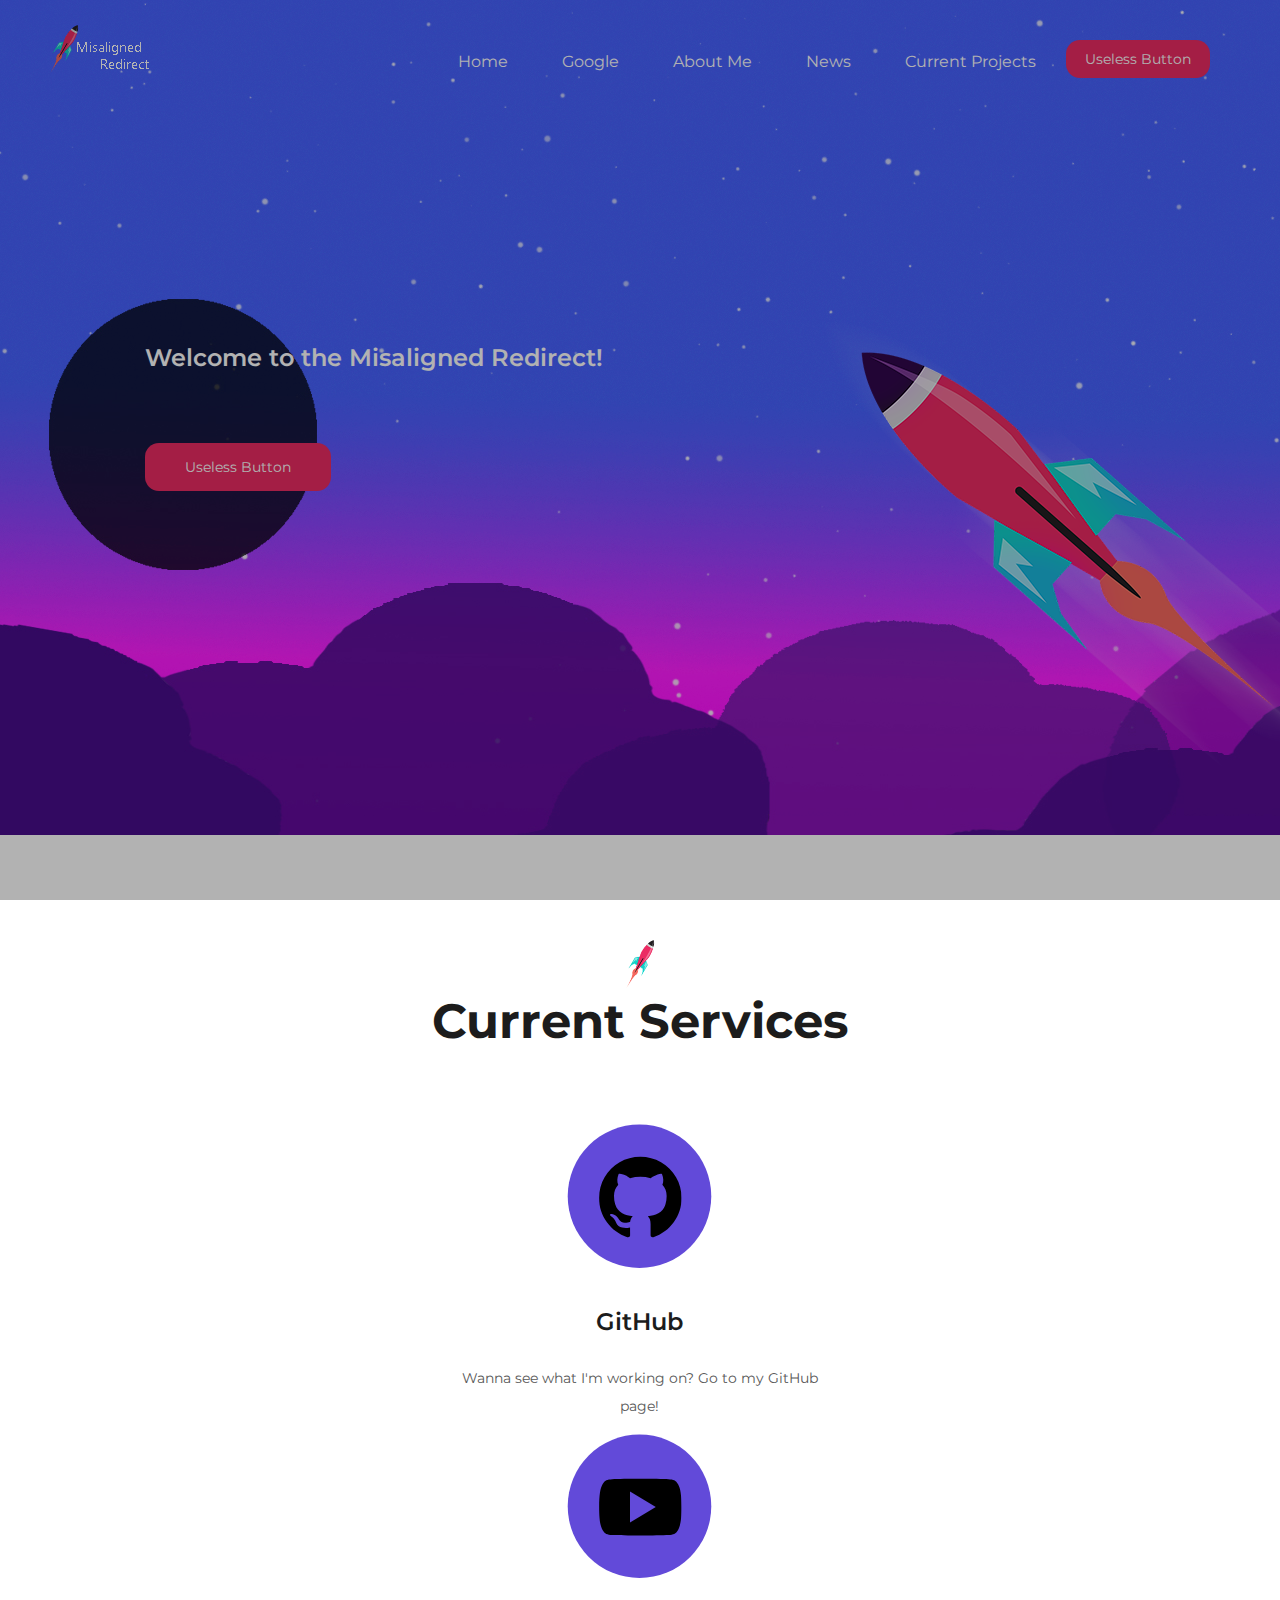
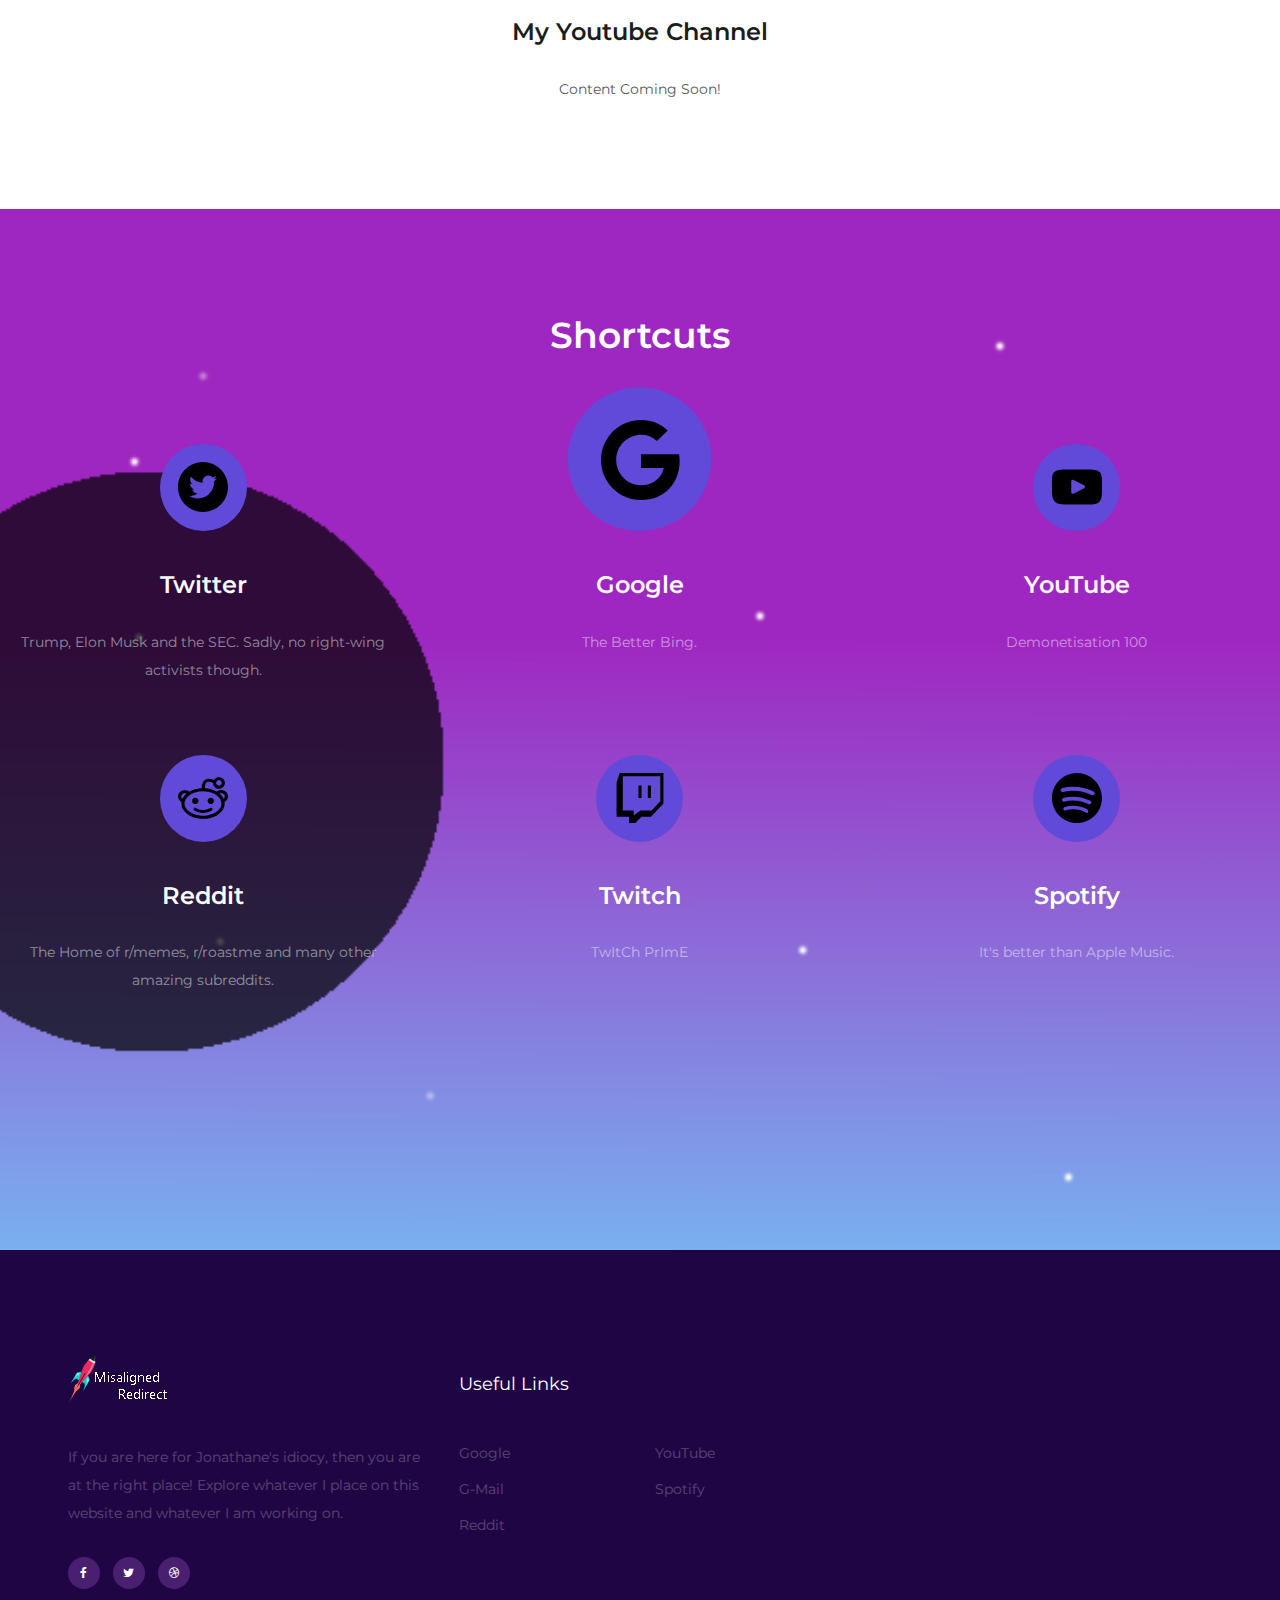
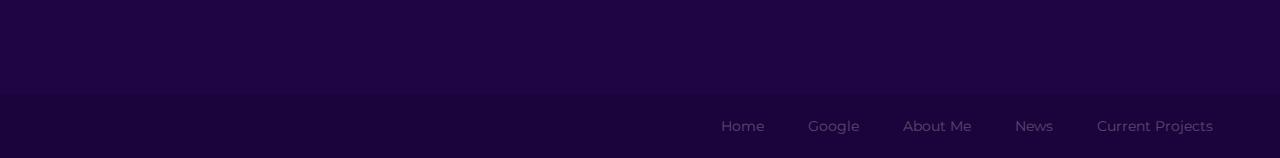
==== index.html @ 89b3b6fd "Add files via upload" ====
<!DOCTYPE html>
<html lang="zxx">
    <head>
        <title>Misaligned Redirect Page</title>
        <meta charset="UTF-8">
        <meta name="description" content="Shortcuts and Projects by Misaligned">
        <meta name="keywords" content="no">
        <meta name="viewport" content="width=device-width, initial-scale=1.0">
        <!-- Favicon -->
        <link href="img/favicon.ico" rel="shortcut icon"/>
        <!-- Google Font -->
        <link href="https://fonts.googleapis.com/css?family=Montserrat:400,400i,500,500i,600,600i,700,700i" rel="stylesheet">
        <!-- Stylesheets -->
        <link rel="stylesheet" href="css/bootstrap.min.css"/>
        <link rel="stylesheet" href="css/font-awesome.min.css"/>
        <link rel="stylesheet" href="css/flaticon.css"/>
        <link rel="stylesheet" href="css/owl.carousel.min.css"/>
        <link rel="stylesheet" href="css/animate.css"/>
        <link rel="stylesheet" href="css/style.css"/>
        <!--[if lt IE 9]>
		  <script src="https://oss.maxcdn.com/html5shiv/3.7.2/html5shiv.min.js"></script>
	  <script src="https://oss.maxcdn.com/respond/1.4.2/respond.min.js"></script>
	<![endif]-->
    </head>
    <body>
        <!-- Page Preloder -->
        <div id="preloder">
            <div class="loader"></div>
        </div>
        <!-- Header section -->
        <header class="header-section">
            <a href="./index.html" class="site-logo">  <img src="./img/logo.png" alt="">  </a>
            <div class="nav-switch">
                <i class="fa fa-bars"></i>
            </div>
            <div class="nav-warp">
                <div class="user-panel">
                    <a href="https://www.youtube.com/watch?v=dQw4w9WgXcQ" target="_blank">Useless Button</a>
                </div>
                <ul class="main-menu">
                    <li>
                        <a href="./index.html">Home</a>
                    </li>
                    <li>
                        <a href="https://www.google.com">Google</a>
                    </li>
                    <li class="text-white">
                        <a href="./service.html">About Me</a>
                    </li>
                    <li>
                        <a href="https://news.google.com">News</a>
                    </li>
                    <li>
                        <a href="https://github.com/ImMisaligned">Current Projects</a>
                    </li>
                </ul>
            </div>
        </header>
        <!-- Header section end -->
        <!-- Hero section -->
        <section class="hero-section set-bg" data-setbg="img/bg.jpg">
            <div class="container h-100">
                <div class="hero-content text-white">
                    <div class="pr-0 col-lg-11">
                        <h4 class="text-left">Welcome to the Misaligned Redirect!</h4>
                        <p><br></p>
                        <h4 class="text-left"></h4>
                        <a href="https://www.youtube.com/watch?v=dQw4w9WgXcQ" class="site-btn">Useless Button</a>
                    </div>
                    <div class="row"> </div>
                    <div class="hero-rocket">
                        <img src="./img/rocket.png" alt="">
                    </div>
                </div>
            </div>
        </section>
        <!-- Hero section end -->
        <!-- Features section -->
        <section class="features-section spad">
            <div class="container">
                <div class="section-title">
                    <img src="./img/section-title-icon.png" alt="#">
                    <h2>Current Services</h2>
                </div>
                <div class="row">
                    <div class="col-lg-4 col-md-6 feature-item">
                        <div class="">
                        </div>
                    </div>
                    <div class="col-lg-4 col-md-6 feature-item fi-center-top">
                        <a href="https://www.github.com">
                        <div class="ft-icon one">
                            <img alt=GHB src=./img/github-logo.svg class="flaticon-center one">
                        </div>
                        </a>
                        <h4>GitHub</h4>
                        <p>Wanna see what I'm working on? Go to my GitHub page!</p>
                    </div>
                    <div class="col-lg-4 col-md-6 feature-item">
                        <div class="">
                        </div>
                    </div>
                    <div class="col-lg-4 col-md-6 feature-item">
                        <h4 class="bg-white text-white">.</h4>
                    </div>
                    <div class="col-lg-4 col-md-6 feature-item fi-center-top">
                        <a href="https://www.youtube.com/channel/UC35kMm3Jq5mUKiWHRTuB11w?view_as=subscriber">
                        <div class="ft-icon">
                            <img alt=YT src=./img/youtube.svg class="flaticon-center">
                        </div>
                        </a>
                        <h4>My Youtube Channel</h4>
                        <p>Content Coming Soon!</p>
                        <p></p>
                    </div>
                </div>
            </div>
        </section>
        <!-- Features section end -->
        <!-- Domain search section -->
        <section class="domain-search-section spad set-bg" data-setbg="img/domain-bg.png">
            <h2 class="text-center text-white">Shortcuts</h2>
            <h2 class="text-center text-white">&nbsp;</h2>
            <h2 class="text-center text-white"> </h2>
            <h2 class="text-center text-white"> </h2>
            <h2 class="text-center text-white"> </h2>
            <h2 class="text-center text-white">&nbsp;</h2>
            <div class="row">
                <div class="col-lg-4 col-md-6 feature-item">
                    <a href="https://www.twitter.com">
                    <div class="ft-icon">
                        <img alt=T src="img/twitter-logo-button.svg" class="flaticon-df">
                    </div>
                    </a>
                    <h4 class="text-light">Twitter</h4>
                    <p class="text-white-50">Trump, Elon Musk and the SEC. Sadly, no right-wing activists though.</p>
                </div>
                <div class="col-lg-4 col-md-6 feature-item fi-center-top">
                    <a href="https://www.google.com">
                    <div class="ft-icon">
                        <img alt=T src="img/google-logo.svg" class="flaticon-df">
                    </div>
                    </a>
                    <h4 class="text-light">Google</h4> 
                    <p class="text-white-50">The Better Bing.</p>
                </div>
                <div class="col-lg-4 col-md-6 feature-item">
                    <a href="https://www.youtube.com">
                    <div class="ft-icon">
                        <img src="img/youtube-icon.svg" alt=Y class="flaticon-df ">
                    </div>
                    </a>
                    <h4 class="text-light">YouTube</h4>
                    <p class="text-white-50">Demonetisation 100</p>
                </div>
                <div class="col-lg-4 col-md-6 feature-item text-white">
                    <a href="https://www.reddit.com">
                    <div class="ft-icon">
                        <img src="/img/reddit-logo.svg" alt="R" class="flaticon-df">
                    </div>
                    </a>
                    <h4>Reddit</h4>
                    <p class="text-white-50">The Home of r/memes, r/roastme and many other amazing subreddits.</p>
                </div>
                <div class="col-lg-4 col-md-6 feature-item">
                    <a href="https://twitch.tv">
                    <div class="ft-icon">
                        <img src="img/twitch-icon.svg" alt=T class="flaticon-df">
                    </div>
                    </a>
                    <h4 class="text-white">Twitch</h4>
                    <p class="text-white-50">TwItCh PrImE</p>
                </div>
                <div class="col-lg-4 col-md-6 feature-item">
                    <a href="https://open.spotify.com">
                    <div class="ft-icon">
                        <img src="img/spotify-icon.svg" alt=T class="flaticon-df">
                    </div>
                    </a>
                    <h4 class="text-white">Spotify</h4>
                    <p class="text-white-50">It's better than Apple Music.</p>
                </div>
            </div>
            <div class="container"> </div>
            <div class="container">
                <div class="section-title st-white">
</div>
                <div class="domain-form-warp"> </div>
            </div>
        </section>
        <!-- Domain search section end -->
        <!-- Skills & testimonials section -->
        <!-- Skills & testimonials section end -->
        <!-- Pricing section -->
        <!-- Pricing section end -->
        <!-- Banner section -->
        <!-- Banner section end -->
        <!-- Footer top section -->
        <section class="footer-top-section text-white spad">
            <div class="container">
                <div class="row">
                    <div class="col-lg-4">
                        <div class="footer-widget about-widget">
                            <img src="./img/logo.png" alt="logo">
                            <p>If you are here for Jonathane's idiocy, then you are at the right place! Explore whatever I place on this website and whatever I am working on.</p>
                            <div class="fw-social social">
                                <a href="#"><i class="fa fa-facebook"></i></a>
                                <a href="#"><i class="fa fa-twitter"></i></a>
                                <a href="#"><i class="fa fa-dribbble"></i></a>
                            </div>
                        </div>
                    </div>
                    <div class="col-lg-4 col-md-6">
                        <div class="footer-widget">
                            <h4 class="fw-title">Useful Links</h4>
                            <div class="row">
                                <div class="col-sm-6">
                                    <ul>
                                        <li>
                                            <a href="www.google.com">Google</a>
                                        </li>
                                        <li>
                                            <a href="mail.google.com">G-Mail</a>
                                        </li>
                                        <li>
                                            <a href="">Reddit</a>
                                            <a href="https://www.reddit.com"></a>
                                        </li>
                                        <li>
                                            <a href=""></a>
                                        </li>
                                    </ul>
                                </div>
                                <div class="col-sm-6">
                                    <ul>
                                        <li>
                                            <a href="https://www.youtube.com">YouTube</a>
                                        </li>
                                        <li>
                                            <a href="https://open.spotify.com">Spotify</a>
                                        </li>
                                        <li>
                                            <a href=""></a>
                                        </li>
                                    </ul>
                                </div>
                            </div>
                        </div>
                    </div>
                </div>
            </div>
        </section>
        <!-- Footer top section end -->
        <!-- Footer section -->
        <footer class="footer-section">
            <div class="container">
                <ul class="footer-menu">
                    <li>
                        <a href="#">Home</a>
                    </li>
                    <li>
                        <a href="https://www.google.com">Google</a>
                    </li>
                    <li>
                        <a href="./contact.html">About Me</a>
                    </li>
                    <li>
                        <a href="htps://news.google.com">News</a>
                    </li>
                    <li>
                        <a href="https://www.github.com/ImMisaligned">Current Projects</a>
                    </li>
                </ul>
            </div>
        </footer>
        <!-- Footer top section end -->
        <!--====== Javascripts & Jquery ======-->
        <script src="js/jquery-3.2.1.min.js"></script>
        <script src="js/bootstrap.min.js"></script>
        <script src="js/owl.carousel.min.js"></script>
        <script src="js/circle-progress.min.js"></script>
        <script src="js/main.js"></script>
    </body>
---- css/flaticon.css ----
/*
  	Flaticon icon font: Flaticon
  	Creation date: 22/06/2016 15:31
  	*/

@font-face {
  font-family: "Flaticon";
  src: url("../icon-fonts/Flaticon.eot");
  src: url("../icon-fonts/Flaticon.eot?#iefix") format("embedded-opentype"),
       url("../icon-fonts/Flaticon.woff") format("woff"),
       url("../icon-fonts/Flaticon.ttf") format("truetype"),
       url("../icon-fonts/Flaticon.svg#Flaticon") format("svg");
  font-weight: normal;
  font-style: normal;
}

@media screen and (-webkit-min-device-pixel-ratio:0) {
  @font-face {
    font-family: "Flaticon";
    src: url("../icon-fonts/Flaticon.svg#Flaticon") format("svg");
  }
}

[class^="flaticon-"]:before, [class*=" flaticon-"]:before,
[class^="flaticon-"]:after, [class*=" flaticon-"]:after {   
  font-family: Flaticon;
  font-style: normal;
}

.flaticon-analytics:before { content: "\f100"; }
.flaticon-backup:before { content: "\f101"; }
.flaticon-blogging:before { content: "\f102"; }
.flaticon-browser:before { content: "\f103"; }
.flaticon-browser-1:before { content: "\f104"; }
.flaticon-browser-2:before { content: "\f105"; }
.flaticon-bug:before { content: "\f106"; }
.flaticon-cloud-computing:before { content: "\f107"; }
.flaticon-coding:before { content: "\f108"; }
.flaticon-customer:before { content: "\f109"; }
.flaticon-design:before { content: "\f10a"; }
.flaticon-devices:before { content: "\f10b"; }
.flaticon-domain-registration:before { content: "\f10c"; }
.flaticon-email:before { content: "\f10d"; }
.flaticon-folder:before { content: "\f10e"; }
.flaticon-funnel:before { content: "\f10f"; }
.flaticon-idea:before { content: "\f110"; }
.flaticon-image:before { content: "\f111"; }
.flaticon-keywords:before { content: "\f112"; }
.flaticon-link:before { content: "\f113"; }
.flaticon-map:before { content: "\f114"; }
.flaticon-monitoring:before { content: "\f115"; }
.flaticon-music:before { content: "\f116"; }
.flaticon-newspaper:before { content: "\f117"; }
.flaticon-online-shop:before { content: "\f118"; }
.flaticon-pay-per-click:before { content: "\f119"; }
.flaticon-quality:before { content: "\f11a"; }
.flaticon-ranking:before { content: "\f11b"; }
.flaticon-screen:before { content: "\f11c"; }
.flaticon-search:before { content: "\f11d"; }
.flaticon-search-1:before { content: "\f11e"; }
.flaticon-search-engine:before { content: "\f11f"; }
.flaticon-search-engine-1:before { content: "\f120"; }
.flaticon-server:before { content: "\f121"; }
.flaticon-shared-folder:before { content: "\f122"; }
.flaticon-sharing-archives:before { content: "\f123"; }
.flaticon-shield:before { content: "\f124"; }
.flaticon-sitemap:before { content: "\f125"; }
.flaticon-smartphone:before { content: "\f126"; }
.flaticon-social-media:before { content: "\f127"; }
.flaticon-speech-bubbles:before { content: "\f128"; }
.flaticon-speedometer:before { content: "\f129"; }
.flaticon-stats:before { content: "\f12a"; }
.flaticon-tags:before { content: "\f12b"; }
.flaticon-target:before { content: "\f12c"; }
.flaticon-targeting:before { content: "\f12d"; }
.flaticon-translation:before { content: "\f12e"; }
.flaticon-typewriter:before { content: "\f12f"; }
.flaticon-video:before { content: "\f130"; }
.flaticon-viral-marketing:before { content: "\f131"; }
---- css/style.css ----
/* =================================
------------------------------------
  IT Host - Hosting Template
  Version: 1.0
 ------------------------------------
 ====================================*/



/*----------------------------------------*/
/* Template default CSS
/*----------------------------------------*/

html,
body {
	height: 100%;
	font-family: 'Montserrat', sans-serif;
	-webkit-font-smoothing: antialiased;
}

h1,
h2,
h3,
h4,
h5,
h6 {
	margin: 0;
	color: #1c1c1c;
	font-weight: 600;
}

h1 {
	font-size: 70px;
}

h2 {
	font-size: 36px;
}

h3 {
	font-size: 30px;
}

h4 {
	font-size: 24px;
}

h5 {
	font-size: 18px;
}

h6 {
	font-size: 16px;
}

p {
	font-size: 14px;
	color: #585858;
	line-height: 2;
}

img {
	max-width: 100%;
}

input:focus,
select:focus,
button:focus,
textarea:focus {
	outline: none;
}

a:hover,
a:focus {
	text-decoration: none;
	outline: none;
}

ul,
ol {
	padding: 0;
	margin: 0;
}

/*---------------------
  Helper CSS
-----------------------*/

.section-title {
	margin-bottom: 80px;
	text-align: center;
	position: relative;
}

.section-title img {
	margin-bottom: 5px;
}

.section-title h2 {
	font-size: 48px;
	font-weight: 700;
}

.section-title p {
	font-size: 12px;
	font-weight: 500;
	margin-bottom: 0;
	color: #8e8e8e;
	line-height: normal;
	text-transform: uppercase;
	letter-spacing: 2px;
	margin-bottom: 5px;
}

.github {
	height: 50px;
	width: 50px;
}


.section-title.st-white h2 {
	color: #fff;
}

.set-bg {
	background-repeat: no-repeat;
	background-size: cover;
	background-position: top center;
}

.spad {
	padding-top: 105px;
	padding-bottom: 105px;
}

.flaticon-df {
	height: 50px;
	width: 50px;
}

.flaticon-center {
	height: 50px;
	width: 50px;
}


.text-white h1,
.text-white h2,
.text-white h3,
.text-white h4,
.text-white h5,
.text-white h6,
.text-white p,
.text-white span,
.text-white li,
.text-white a {
	color: #fff;
}

/*---------------------
  Commom elements
-----------------------*/

.bg-gradient,
.site-btn.sb-gradient,
.accordion-area .panel-link,
.accordion-area .panel-link.active.collapsed,
.tab-element .nav-tabs .nav-link {
	/* Permalink - use to edit and share this gradient: http://colorzilla.com/gradient-editor/#2e1779+0,0a0228+100 */
	background: #2e1779;
	/* Old browsers */
	/* FF3.6-15 */
	background: -webkit-linear-gradient(left, #2e1779 0%, #0a0228 100%);
	/* Chrome10-25,Safari5.1-6 */
	background: -webkit-gradient(linear, left top, right top, from(#2e1779), to(#0a0228));
	background: -o-linear-gradient(left, #2e1779 0%, #0a0228 100%);
	background: linear-gradient(to right, #2e1779 0%, #0a0228 100%);
	/* W3C, IE10+, FF16+, Chrome26+, Opera12+, Safari7+ */
	filter: progid:DXImageTransform.Microsoft.gradient( startColorstr='#2e1779', endColorstr='#0a0228', GradientType=1);
	/* IE6-9 */
}

/* buttons */

.site-btn {
	display: inline-block;
	border: none;
	font-size: 14px;
	font-weight: 400;
	min-width: 186px;
	padding: 17px 25px;
	border-radius: 14px;
	background: #eb2b63;
	color: #fff;
	line-height: 1;
	cursor: pointer;
	text-align: center;
}

.site-btn:hover {
	color: #fff;
}

.site-btn.sb-line {
	background-color: transparent;
	color: #eb2b63;
	-webkit-box-shadow: inset 0 0 0 2px #eb2b63;
	box-shadow: inset 0 0 0 2px #eb2b63;
}

/* Preloder */

#preloder {
	position: fixed;
	width: 100%;
	height: 100%;
	top: 0;
	left: 0;
	z-index: 999999;
	background: #000;
}

.loader {
	width: 40px;
	height: 40px;
	position: absolute;
	top: 50%;
	left: 50%;
	margin-top: -13px;
	margin-left: -13px;
	border-radius: 60px;
	animation: loader 0.8s linear infinite;
	-webkit-animation: loader 0.8s linear infinite;
}

@keyframes loader {
	0% {
		-webkit-transform: rotate(0deg);
		transform: rotate(0deg);
		border: 4px solid #f44336;
		border-left-color: transparent;
	}
	50% {
		-webkit-transform: rotate(180deg);
		transform: rotate(180deg);
		border: 4px solid #673ab7;
		border-left-color: transparent;
	}
	100% {
		-webkit-transform: rotate(360deg);
		transform: rotate(360deg);
		border: 4px solid #f44336;
		border-left-color: transparent;
	}
}

@-webkit-keyframes loader {
	0% {
		-webkit-transform: rotate(0deg);
		border: 4px solid #f44336;
		border-left-color: transparent;
	}
	50% {
		-webkit-transform: rotate(180deg);
		border: 4px solid #673ab7;
		border-left-color: transparent;
	}
	100% {
		-webkit-transform: rotate(360deg);
		border: 4px solid #f44336;
		border-left-color: transparent;
	}
}

.elements-section {
	padding-top: 100px;
}

.el-title {
	margin-bottom: 75px;
}

.element {
	margin-bottom: 100px;
}

.element:last-child {
	margin-bottom: 0;
}

/* Accordion */

.accordion-area .panel {
	margin-bottom: 16px;
}

.accordion-area .panel-link:after {
	content: "+";
	position: absolute;
	font-size: 15px;
	right: 26px;
	top: 0;
	line-height: 16px;
	width: 15px;
	height: 100%;
	text-align: center;
	color: #fff;
	display: -webkit-box;
	display: -ms-flexbox;
	display: flex;
	-webkit-box-align: center;
	-ms-flex-align: center;
	align-items: center;
	-webkit-box-pack: center;
	-ms-flex-pack: center;
	justify-content: center;
}

.faq-accordion.accordion-area .panel-link,
.faq-accordion.accordion-area .panel-link.active.collapsed {
	padding: 17px 100px 17px 20px;
}

.faq-accordion.accordion-area .panel-link:after {
	right: 44px;
}

.accordion-area .panel-header .panel-link.collapsed:after {
	content: "+";
}

.accordion-area .panel-link.active:after {
	content: "-";
}

.accordion-area .panel-link.active {
	background: #eb2b63;
}

.accordion-area .panel-link,
.accordion-area .panel-link.active.collapsed {
	text-align: left;
	position: relative;
	width: 100%;
	padding: 17px 65px 17px 20px;
	padding-left: 41px;
	font-size: 15px;
	font-weight: 500;
	color: #fff;
	line-height: 1;
	cursor: pointer;
	border: none;
	min-height: 70px;
	border-radius: 13px;
}

.accordion-area .panel-body {
	padding: 45px 2px 0;
}

.accordion-area .panel-body h4 {
	margin-bottom: 25px;
}

.accordion-area .panel-body p {
	font-size: 15px;
	margin-bottom: 0;
	line-height: 1.8;
}

.accordion-area .panel-body img {
	border-radius: 15px;
}

.faq-accordion .panel-body {
	padding: 50px 5px 0;
}

.faq-accordion .panel-body h4 {
	padding-top: 25px;
}

.faq-accordion .panel-body p {
	font-size: 15px;
	margin-bottom: 0;
	line-height: 1.8;
}

.faq-accordion .panel-body img {
	border-radius: 15px;
}

/* tab */

.tab-element .nav-tabs {
	border-bottom: none;
}

.tab-element .nav-tabs .nav-link {
	border-radius: 0;
	font-size: 15px;
	color: #fff;
	font-weight: 500;
	border: none;
	padding: 24px 36px;
	margin-right: 8px;
	margin-bottom: 10px;
	border-radius: 13px;
}

.tab-element .nav-tabs .nav-item:last-child .nav-link {
	margin-right: 0;
}

.tab-element .nav-tabs .nav-link.active {
	background: #eb2b63;
}

.tab-element .tab-pane {
	padding: 35px 20px 30px;
}

.tab-element .tab-pane h4 {
	margin-bottom: 25px;
}

.tab-element .tab-pane p {
	margin-bottom: 0;
}

/* Circle progress */

.circle-progress {
	display: -ms-flex;
	display: -webkit-box;
	display: -ms-flexbox;
	display: flex;
	-webkit-box-align: center;
	-ms-flex-align: center;
	align-items: center;
	-webkit-box-pack: center;
	-ms-flex-pack: center;
	justify-content: center;
}

.circle-progress canvas {
	-webkit-transform: rotate(90deg);
	-ms-transform: rotate(90deg);
	transform: rotate(90deg);
}

.circle-progress .loader-circle {
	margin-right: 16px;
}

.circle-progress .progress-info {
	text-align: left;
}

.circle-progress .progress-info h2 {
	font-size: 72px;
	font-weight: 400;
	color: #1c1c1c;
}

.circle-progress .progress-info p {
	font-size: 18px;
	margin-bottom: 0;
	line-height: normal;
}

.cp-item {
	text-align: center;
}

.cp-item h4 {
	font-size: 14px;
	color: #7e7e7e;
}

.milestone-item {
	text-align: center;
}

.milestone-item i {
	color: #eb2b63;
	font-size: 76px;
}

.milestone-item h2 {
	font-size: 72px;
	font-weight: 400;
	line-height: 1;
}

.milestone-item p {
	font-size: 18px;
	margin-bottom: 0;
}

.social {
	display: -ms-flex;
	display: -webkit-box;
	display: -ms-flexbox;
	display: flex;
}

.social a {
	display: -ms-inline-flex;
	display: -webkit-inline-box;
	display: -ms-inline-flexbox;
	display: inline-flex;
	width: 32px;
	height: 32px;
	color: #fff;
	background: #491f70;
	-webkit-box-align: center;
	-ms-flex-align: center;
	align-items: center;
	-webkit-box-pack: center;
	-ms-flex-pack: center;
	justify-content: center;
	border-radius: 50%;
	margin-right: 13px;
	font-size: 12px;
	-webkit-transition: all 0.4s;
	-o-transition: all 0.4s;
	transition: all 0.4s;
}

.social a:hover {
	background: #eb2b63;
}

/*------------------
  Header section
---------------------*/

.header-section {
	position: absolute;
	width: 100%;
	padding-top: 25px;
	z-index: 99;
}

.site-logo {
	display: inline-block;
	margin-left: 50px;
}

.nav-switch {
	display: none;
}

.nav-warp {
	float: right;
}

.main-menu {
	list-style: none;
	float: right;
	padding-top: 25px;
}

.main-menu li {
	display: inline;
}

.main-menu li a {
	display: inline-block;
	font-size: 16px;
	color: #fff;
	margin-left: 50px;
	-webkit-transition: all 0.4s;
	-o-transition: all 0.4s;
	transition: all 0.4s;
}

.main-menu li a:hover {
	color: #eb2b63;
}

.user-panel {
	float: right;
	background: #eb2b63;
	color: #fff;
	margin-left: 30px;
	margin-right: 70px;
	margin-top: 15px;
	font-size: 14px;
	padding: 12px 19px;
	line-height: 1;
	border-radius: 14px;
}

.user-panel a {
	color: #fff;
}

/*------------------
  Hero section
---------------------*/

.hero-section {
	height: 835px;
	overflow: hidden;
}

.hero-content {
	display: -ms-flex;
	display: -webkit-box;
	display: -ms-flexbox;
	display: flex;
	-webkit-box-align: center;
	-ms-flex-align: center;
	align-items: center;
	-webkit-box-pack: center;
	-ms-flex-pack: center;
	justify-content: center;
	height: 100%;
	position: relative;
}

.hero-content h2 {
	font-size: 90px;
	font-weight: 600;
	margin-bottom: 10px;
	line-height: 1;
}

.hero-content P {
	font-size: 18px;
	line-height: 1.7;
	margin-bottom: 40px;
}

.hero-rocket {
	position: absolute;
	bottom: 8px;
	right: -198px;
}

.hero-rocket img {
	position: relative;
	-webkit-animation: rocket 2s linear infinite;
	animation: rocket 2s linear infinite;
}

@-webkit-keyframes rocket {
	0% {
		left: 20px;
		bottom: 20px;
	}
	25% {
		left: -20px;
		bottom: 20px;
	}
	50% {
		left: -20px;
		bottom: 0px;
	}
	75% {
		left: 0px;
		bottom: 0px;
	}
	100% {
		left: 20px;
		bottom: 20px;
	}
}

@keyframes rocket {
	0% {
		left: 20px;
		bottom: 20px;
	}
	25% {
		left: -20px;
		bottom: 20px;
	}
	50% {
		left: -20px;
		bottom: 0px;
	}
	75% {
		left: 0px;
		bottom: 0px;
	}
	100% {
		left: 20px;
		bottom: 20px;
	}
}

/* ----------------
  Features
---------------------*/

.features-section .section-title {
	margin-bottom: 130px;
}

.features-section .container {
	margin-bottom: -70px;
}

.feature-item {
	text-align: center;
	margin-bottom: 55px;
}

.feature-item .ft-icon {
	display: -ms-inline-flex;
	display: -webkit-inline-box;
	display: -ms-inline-flexbox;
	display: inline-flex;
	width: 87px;
	height: 87px;
	background: #624ad9;
	font-size: 43px;
	color: #fff;
	-webkit-box-align: center;
	-ms-flex-align: center;
	align-items: center;
	-webkit-box-pack: center;
	-ms-flex-pack: center;
	justify-content: center;
	border-radius: 50%;
	margin-bottom: 40px;
}

.feature-item h4 {
	margin-bottom: 28px;
}

.feature-item.fi-center-top .ft-icon {
	-webkit-transform-origin: bottom center;
	-ms-transform-origin: bottom center;
	transform-origin: bottom center;
	-webkit-transform: scale(1.65);
	-ms-transform: scale(1.65);
	transform: scale(1.65);
}

.feature-item.fi-center-top .ft-icon i {
	-webkit-transform: scale(0.8);
	-ms-transform: scale(0.8);
	transform: scale(0.8);
}

/* ----------------
   Domain search
 ---------------------*/

.domain-form-warp {
	max-width: 993px;
	margin: 0 auto;
}

.domain-form-warp p {
	font-size: 12px;
	color: #fff;
	opacity: 0.26;
	margin-bottom: 0;
	line-height: 1;
}

.domain-search-form {
	margin-bottom: 15px;
}

.domain-search-form input {
	width: calc(100% - 239px);
	height: 59px;
	font-size: 14px;
	border: none;
	background: #fff;
	border-radius: 14px;
	display: inline-block;
	padding: 0 31px;
	margin-right: 5px;
}

.domain-search-form .site-btn {
	height: 59px;
	min-width: 229px;
}

.domain-search-form.df-white-bg input {
	background: #f5f1f8;
}

.single-progress-item {
	margin-bottom: 28px;
}

.single-progress-item:last-child {
	margin-bottom: 0;
}

.single-progress-item p {
	font-size: 16px;
	color: #000000;
	line-height: 1;
	margin-bottom: 15px;
}

.single-progress-item .progress-bar-style {
	height: 8px;
	width: 100%;
	background: #eef6f9;
	border-radius: 15px;
}

.single-progress-item .progress-bar-style .bar-inner {
	position: relative;
	height: 100%;
	border-radius: 15px;
}

.single-progress-item .progress-bar-style .bar-inner span {
	position: absolute;
	bottom: 100%;
	right: 0;
	font-size: 16px;
	color: #000;
	line-height: 1;
	margin-bottom: 15px;
}

.testimonials-slider .owl-dots {
	display: -ms-flex;
	display: -webkit-box;
	display: -ms-flexbox;
	display: flex;
	position: absolute;
	bottom: 37px;
	left: 0;
}

.testimonials-slider .owl-dots .owl-dot {
	display: -ms-inline-flex;
	display: -webkit-inline-box;
	display: -ms-inline-flexbox;
	display: inline-flex;
	width: 11px;
	height: 11px;
	margin-right: 7px;
	border-radius: 50%;
	background: #eef6f9;
}

.testimonials-slider .owl-dots .owl-dot.active {
	background: #eb2b63;
}

.testimonial-item {
	overflow: hidden;
}

.testimonial-item .ti-content {
	background: #eef6f9;
	padding: 48px 35px 45px 38px;
	border-radius: 15px;
	margin-bottom: 42px;
	position: relative;
}

.testimonial-item .ti-content p {
	font-size: 15px;
	margin-bottom: 0;
}

.testimonial-item .ti-content:after {
	position: absolute;
	content: "";
	top: 100%;
	right: 34px;
	width: 0;
	height: 0;
	border-left: 10px solid transparent;
	border-right: 10px solid transparent;
	border-top: 17px solid #eef6f9;
}

.testimonial-item .ti-author-pic {
	width: 90px;
	height: 90px;
	border-radius: 50%;
	float: right;
	margin-left: 35px;
}

.testimonial-item .ti-author {
	text-align: right;
	overflow: hidden;
	padding-top: 25px;
}

.testimonial-item .ti-author h6 {
	font-weight: 700;
}

.testimonial-item .ti-author span {
	color: #eb2b63;
	font-weight: 700;
}

.pricing-section .container {
	margin-bottom: -40px;
}

.pricing-plan {
	margin-bottom: 40px;
}

.pricing-plan .pricing-title {
	text-align: center;
	padding: 16px;
	border-radius: 14px;
	margin-bottom: 15px;
	background: #7246b3;
	/* Old browsers */
	/* FF3.6-15 */
	background: -webkit-linear-gradient(left, #7246b3 0%, #431483 100%);
	/* Chrome10-25,Safari5.1-6 */
	background: -webkit-gradient(linear, left top, right top, from(#7246b3), to(#431483));
	background: -o-linear-gradient(left, #7246b3 0%, #431483 100%);
	background: linear-gradient(to right, #7246b3 0%, #431483 100%);
	/* W3C, IE10+, FF16+, Chrome26+, Opera12+, Safari7+ */
	filter: progid:DXImageTransform.Microsoft.gradient( startColorstr='#7246b3', endColorstr='#431483', GradientType=1);
	/* IE6-9 */
}

.pricing-plan .pricing-title h4 {
	font-weight: 700;
	color: #fff;
	text-transform: uppercase;
}

.pricing-plan .pricing-body {
	background: #eef6f9;
	text-align: center;
	padding: 54px 68px 52px;
	border-radius: 14px;
}

.pricing-plan .pricing-body h2 {
	font-size: 60px;
	color: #585858;
	font-weight: 400;
	line-height: 1;
	margin-bottom: 50px;
}

.pricing-plan .pricing-body h2 span {
	font-size: 14px;
}

.pricing-plan .pricing-body ul {
	list-style: none;
	padding-bottom: 21px;
}

.pricing-plan .pricing-body ul li {
	color: #585858;
	line-height: 1;
	margin-bottom: 36px;
}

.pricing-plan .pricing-body .site-btn {
	width: 100%;
	padding: 22px;
	line-height: 1.1;
}

.pricing-plan.gold-plan .pricing-title {
	background: #eb2b63;
}

.pricing-plan.gold-plan .pricing-body {
	-webkit-box-shadow: inset 0 0 0 2px #eb2b63, 0px 32px 43px rgba(0, 0, 0, 0.35);
	box-shadow: inset 0 0 0 2px #eb2b63, 0px 32px 43px rgba(0, 0, 0, 0.35);
}

.banner-section {
	padding-top: 113px;
	padding-bottom: 96px;
}

.banner-text h3 {
	font-weight: 400;
	margin-bottom: 3px;
}

.banner-text p {
	margin-bottom: 0;
	opacity: 0.40;
}

.footer-top-section {
	background: #200545;
}

.footer-widget .fw-title {
	font-size: 18px;
	font-weight: 400;
	line-height: 1;
	margin-bottom: 45px;
	padding-top: 20px;
}

.footer-widget ul {
	list-style: none;
	padding-top: 5px;
}

.footer-widget ul li a {
	display: block;
	margin-bottom: 15px;
	font-size: 14px;
	color: #fff;
	opacity: 0.25;
}

.footer-widget.about-widget img {
	margin-bottom: 40px;
}

.footer-widget.about-widget p {
	opacity: 0.25;
	margin-bottom: 30px;
}

.fw-latest-post-widget .lp-item,
.sb-latest-post-widget .lp-item {
	margin-bottom: 11px;
	display: block;
	overflow: hidden;
}

.fw-latest-post-widget .lp-thumb,
.sb-latest-post-widget .lp-thumb {
	width: 64px;
	height: 64px;
	float: left;
	margin-right: 22px;
	background-color: #eb2b63;
	border-radius: 14px;
}

.fw-latest-post-widget .lp-content,
.sb-latest-post-widget .lp-content {
	overflow: hidden;
	padding-top: 2px;
}

.fw-latest-post-widget .lp-content h6,
.sb-latest-post-widget .lp-content h6 {
	font-size: 14px;
	font-weight: 400;
	opacity: 0.25;
	color: #fff;
	margin-bottom: 5px;
}

.fw-latest-post-widget .lp-content span,
.sb-latest-post-widget .lp-content span {
	font-size: 12px;
	color: #eb2b63;
}

/*--------------------
  Footer section
---------------------*/

.footer-section {
	background: #1b043b;
	overflow: hidden;
	padding: 20px 0px;
}

.footer-menu {
	list-style: none;
	float: right;
}

.footer-menu li {
	display: inline;
}

.footer-menu li a {
	display: inline-block;
	font-size: 14px;
	color: #fff;
	opacity: 0.26;
	margin-left: 40px;
}

.footer-menu li a:hover {
	color: #eb2b63;
}

.copyright {
	float: left;
	color: #fff;
	font-size: 14px;
	padding-top: 3px;
	opacity: 0.25;
}

.page-top-section {
	height: 404px;
	padding-top: 215px;
}

.page-top-section h2 {
	color: #fff;
}

.site-breadcrumb {
	color: #fff;
	opacity: 0.37;
	font-size: 14px;
}

.site-breadcrumb a {
	color: #fff;
}

/* ----------------
  About Page
---------------------*/

.sc-about-page {
	padding-top: 95px;
	padding-bottom: 74px;
}

.about-text {
	padding-top: 70px;
}

.about-text h3 {
	margin-bottom: 35px;
}

.about-text p {
	margin-bottom: 40px;
}

.milestones-section {
	padding-top: 90px;
	padding-bottom: 100px;
}

.milestones-top-text {
	margin-bottom: 70px;
}

.milestones-top-text p {
	font-size: 18px;
	color: #fff;
	line-height: 1.6;
}

.clients-seciton {
	padding: 68px 0;
	background: #dee7ee;
}

.team-member {
	text-align: center;
}

.team-member img {
	border-radius: 34px;
	margin-bottom: 48px;
}

.team-member p {
	font-size: 15px;
}

.team-member .tm-social {
	-webkit-box-pack: center;
	-ms-flex-pack: center;
	justify-content: center;
}

/* ----------------
  Services Page
---------------------*/

.service-box:nth-child(1) {
	/* Permalink - use to edit and share this gradient: http://colorzilla.com/gradient-editor/#0a0228+0,2e1779+100 */
	background: #0a0228;
	/* Old browsers */
	/* FF3.6-15 */
	background: -webkit-linear-gradient(top, #0a0228 0%, #2e1779 100%);
	/* Chrome10-25,Safari5.1-6 */
	background: -webkit-gradient(linear, left top, left bottom, from(#0a0228), to(#2e1779));
	background: -o-linear-gradient(top, #0a0228 0%, #2e1779 100%);
	background: linear-gradient(to bottom, #0a0228 0%, #2e1779 100%);
	/* W3C, IE10+, FF16+, Chrome26+, Opera12+, Safari7+ */
	filter: progid:DXImageTransform.Microsoft.gradient( startColorstr='#0a0228', endColorstr='#2e1779', GradientType=0);
	/* IE6-9 */
}

.service-box:nth-child(2) {
	background: #2d1678;
}

.service-box:nth-child(3) {
	background: #422b8f;
}

.service-box-text {
	padding: 145px 80px 155px;
	height: 100%;
}

.service-box-text h4 {
	margin-bottom: 40px;
}

.service-box-text p {
	margin-bottom: 35px;
}

.service-box-image {
	display: -ms-flex;
	display: -webkit-box;
	display: -ms-flexbox;
	display: flex;
	-webkit-box-align: center;
	-ms-flex-align: center;
	align-items: center;
	-webkit-box-pack: center;
	-ms-flex-pack: center;
	justify-content: center;
	height: 100%;
	padding: 50px 30px;
}

/* ----------------
  Blog Page
---------------------*/

.blog-post {
	margin-bottom: 70px;
}

.blog-post h4 {
	margin-bottom: 14px;
}

.blog-post p {
	font-size: 15px;
	margin-bottom: 0;
}

.post-thumb {
	border-radius: 13px;
	margin-bottom: 52px;
}

.post-date {
	display: inline-block;
	font-size: 12px;
	color: #fff;
	font-weight: 600;
	padding: 5px 15px;
	border-radius: 20px;
	min-width: 108px;
	background: #eb2b63;
	margin-bottom: 15px;
}

.post-metas {
	margin-bottom: 30px;
}

.post-metas .post-meta {
	display: inline-block;
	font-size: 12px;
	color: #acacac;
	font-weight: 600;
	margin-right: 13px;
	padding-right: 14px;
	position: relative;
}

.post-metas .post-meta a {
	color: #acacac;
}

.post-metas .post-meta a:hover {
	text-decoration: underline;
}

.post-metas .post-meta:after {
	position: absolute;
	content: "|";
	color: #acacac;
	font-size: 12px;
	right: 0;
	top: 0;
}

.post-metas .post-meta:last-child {
	padding-right: 0;
	margin-right: 0;
}

.post-metas .post-meta:last-child:after {
	display: none;
}

.site-pagination a {
	display: inline-block;
	font-size: 16px;
	font-weight: 700;
	color: #1c1c1c;
	margin-right: 1px;
}

.site-pagination a.active {
	color: #eb2b63;
}

.sb-widget {
	margin-bottom: 75px;
}

.sb-widget:last-child {
	margin-bottom: 0;
}

.sb-widget .sb-title {
	font-size: 18px;
	font-weight: 700;
	margin-bottom: 45px;
}

.sb-widget ul {
	list-style: none;
}

.sb-widget ul li a {
	font-size: 14px;
	color: #585858;
	margin-bottom: 15px;
	display: inline-block;
}

.sb-widget .add {
	margin-bottom: 23px;
	display: block;
}

.sb-widget .add img {
	border-radius: 14px;
}

.sb-widget .sb-search-widget {
	position: relative;
}

.sb-widget .sb-search-widget input {
	width: 100%;
	height: 59px;
	padding-left: 15px;
	padding-right: 75px;
	border: none;
	background: #f5f1f8;
	border-radius: 12px;
}

.sb-widget .sb-search-widget button {
	position: absolute;
	height: 100%;
	right: 15px;
	top: 0;
	font-size: 14px;
	color: #acacac;
	background-color: transparent;
	border: none;
	cursor: pointer;
}

.sb-widget .sb-tag-widget a {
	display: inline-block;
	font-size: 14px;
	color: #585858;
	margin-right: 20px;
	margin-bottom: 10px;
}

.sb-widget .sb-tag-widget a.big-tag {
	font-size: 18px;
	color: #eb2b63;
}

.sb-latest-post-widget .lp-content h6 {
	color: #585858;
	opacity: 1;
}

.sb-latest-post-widget .lp-thumb {
	margin-right: 15px;
}

/* ----------------
  Contact Page
---------------------*/

.contact-section {
	padding-top: 100px;
}

.contact-text h4 {
	margin-bottom: 30px;
}

.contact-text p {
	margin-bottom: 40px;
}

.cont-info {
	display: block;
	margin-bottom: 25px;
}

.cont-info .ci-icon {
	width: 36px;
	float: left;
}

.cont-info span {
	font-size: 16px;
	color: #1c1c1c;
	display: block;
	overflow: hidden;
}

.contact-form {
	padding-top: 64px;
}

.contact-form input[type=text],
.contact-form input[type=email],
.contact-form textarea {
	width: 100%;
	height: 56px;
	border: none;
	padding: 0 29px;
	background: #eff4f7;
	border-radius: 4px;
	margin-bottom: 21px;
}

.contact-form textarea {
	padding: 23px 29px;
	height: 195px;
}

.map {
	margin-top: 107px;
	height: 685px;
}

/* ----------------
  Responsive
---------------------*/

@media (min-width: 1200px) {
	.container {
		max-width: 1175px;
	}
}

/* Medium screen : 992px. */

@media only screen and (min-width: 992px) and (max-width: 1199px) {
	.hero-rocket {
		width: 500px;
	}
	.pricing-plan .pricing-body {
		padding: 54px 45px 52px;
	}
	.service-box-text {
		padding: 70px 40px 85px;
	}
}

/* Tablet :768px. */

@media only screen and (min-width: 768px) and (max-width: 991px) {
	.user-panel {
		margin-left: 30px;
		margin-right: 20px;
	}
	.site-logo {
		margin-left: 20px;
	}
	.main-menu li a {
		font-size: 15px;
		margin-left: 20px;
	}
	.hero-rocket {
		display: none;
	}
	.feature-item.fi-center-top .ft-icon {
		-webkit-transform: scale(1);
		-ms-transform: scale(1);
		transform: scale(1);
	}
	.feature-item.fi-center-top .ft-icon i {
		-webkit-transform: scale(1);
		-ms-transform: scale(1);
		transform: scale(1);
	}
	.testimonials-slider {
		margin-top: 50px;
	}
	.banner-text p {
		margin-bottom: 30px;
	}
	.footer-top-section {
		padding-bottom: 50px;
	}
	.footer-widget {
		margin-bottom: 40px;
	}
	.footer-menu li a {
		margin-left: 20px;
	}
	.service-box-text {
		padding: 110px 35px 125px;
	}
	.service-box-image {
		padding: 100px 30px 50px;
	}
	.faq-accordion .panel-body img {
		margin-top: 20px;
	}
	.about-text {
		padding-top: 0;
		margin-bottom: 40px;
	}
	.milestones-top-text {
		text-align: center;
	}
	.milestone-item h2 {
		font-size: 55px;
	}
	.team-member {
		margin-bottom: 50px;
	}
	.sidebar {
		margin-top: 100px;
	}
	.circle-progress {
		margin-bottom: 50px;
	}
	.milestone-item {
		margin-bottom: 40px;
	}
}

/* Large Mobile :480px. */

@media only screen and (max-width: 767px) {
	.header-section {
		padding-bottom: 20px;
	}
	.nav-switch {
		right: 30px;
		display: block;
		float: right;
		font-size: 32px;
		cursor: pointer;
		color: #fff;
		margin-right: 40px;
	}
	.nav-warp {
		display: none;
		position: absolute;
		background: #fff;
		width: 100%;
		left: 0;
		top: 100%;
		-webkit-box-shadow: 0 10px 50px rgba(93, 93, 93, 0.15);
		box-shadow: 0 10px 50px rgba(93, 93, 93, 0.15);
	}
	.user-panel {
		float: none;
		display: inline-block;
		position: absolute;
		top: 0;
		right: 0;
		margin-right: 15px;
	}
	.main-menu {
		float: none;
		padding-top: 70px;
	}
	.main-menu li {
		display: block;
	}
	.main-menu li a {
		display: block;
		color: #111;
		margin-left: 0;
		border-top: 1px solid #efefef;
		padding: 13px 35px;
	}
	.hero-rocket {
		display: none;
	}
	.feature-item.fi-center-top .ft-icon {
		-webkit-transform: scale(1);
		-ms-transform: scale(1);
		transform: scale(1);
	}
	.feature-item.fi-center-top .ft-icon i {
		-webkit-transform: scale(1);
		-ms-transform: scale(1);
		transform: scale(1);
	}
	.testimonials-slider {
		margin-top: 50px;
	}
	.banner-text p {
		margin-bottom: 30px;
	}
	.footer-top-section {
		padding-bottom: 50px;
	}
	.footer-widget {
		margin-bottom: 40px;
	}
	.hero-content h2 {
		font-size: 50px;
		margin-bottom: 30px;
	}
	.footer-section {
		text-align: center;
	}
	.footer-menu,
	.copyright {
		float: none;
		padding-top: 10px;
	}
	.footer-menu li a {
		margin-left: 20px;
	}
	.service-box:nth-child(1) {
		background: #210f5a;
	}
	.service-box-image {
		padding: 100px 30px 50px;
	}
	.faq-accordion .panel-body img {
		margin-top: 20px;
	}
	.about-text {
		padding-top: 0;
		margin-bottom: 40px;
	}
	.milestones-top-text {
		text-align: center;
	}
	.team-member {
		margin-bottom: 50px;
	}
	.clients-seciton img {
		margin: 10px 0;
	}
	.sidebar {
		margin-top: 100px;
	}
	.circle-progress {
		margin-bottom: 50px;
	}
	.milestone-item {
		margin-bottom: 40px;
	}
}

/* Medium Mobile :480px. */

@media only screen and (min-width: 576px) and (max-width: 766px) {
	.hero-section {
		height: 600px;
	}
}

/* Small Mobile :320px. */

@media only screen and (max-width: 479px) {
	.site-logo {
		margin-left: 15px;
	}
	.section-title h2 {
		font-size: 35px;
	}
	.hero-section {
		height: 750px;
	}
	.hero-content h2 {
		font-size: 40px;
		margin-bottom: 30px;
	}
	.domain-search-form {
		text-align: center;
	}
	.domain-search-form input {
		width: 100%;
		margin-bottom: 20px;
	}
	.service-box-text {
		padding: 90px 30px 105px;
	}
	.faq-accordion.accordion-area .panel-link,
	.faq-accordion.accordion-area .panel-link.active.collapsed {
		padding: 17px 50px 17px 20px;
	}
	.faq-accordion.accordion-area .panel-link:after {
		right: 20px;
	}
}
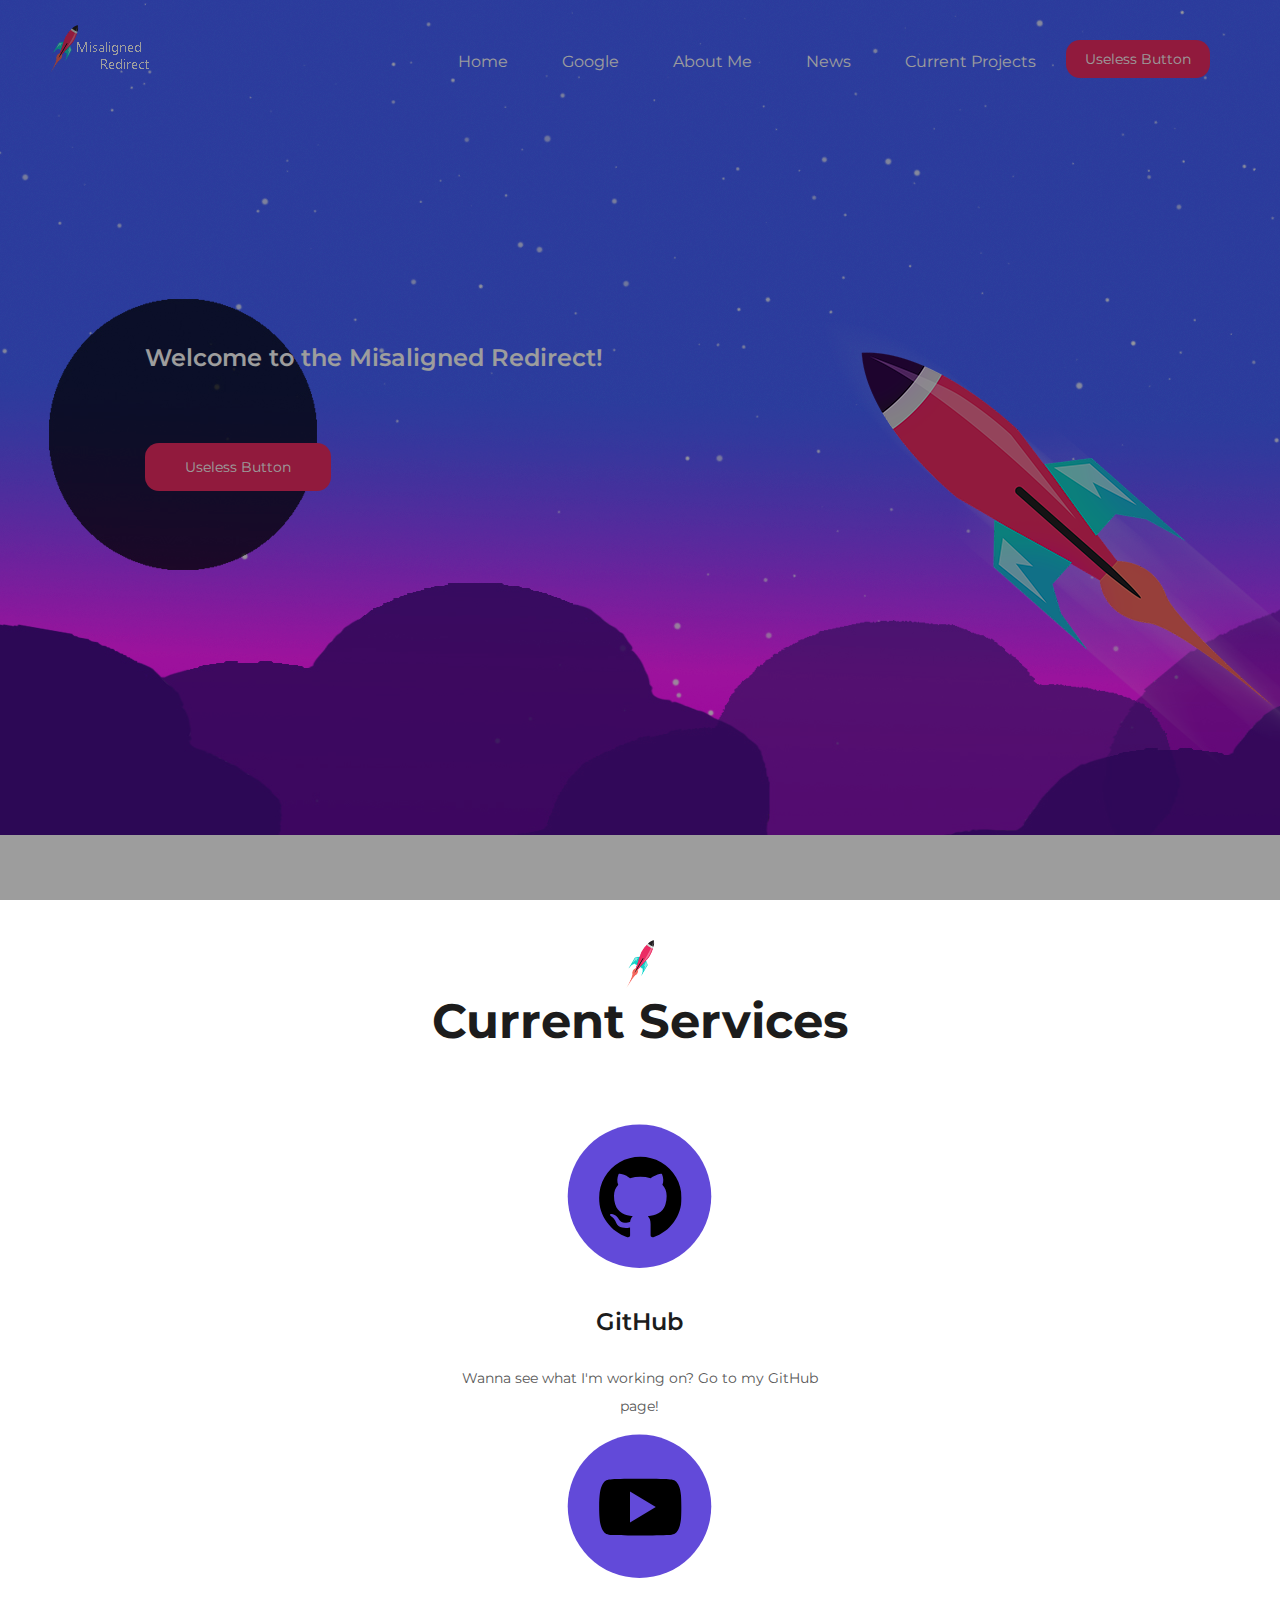
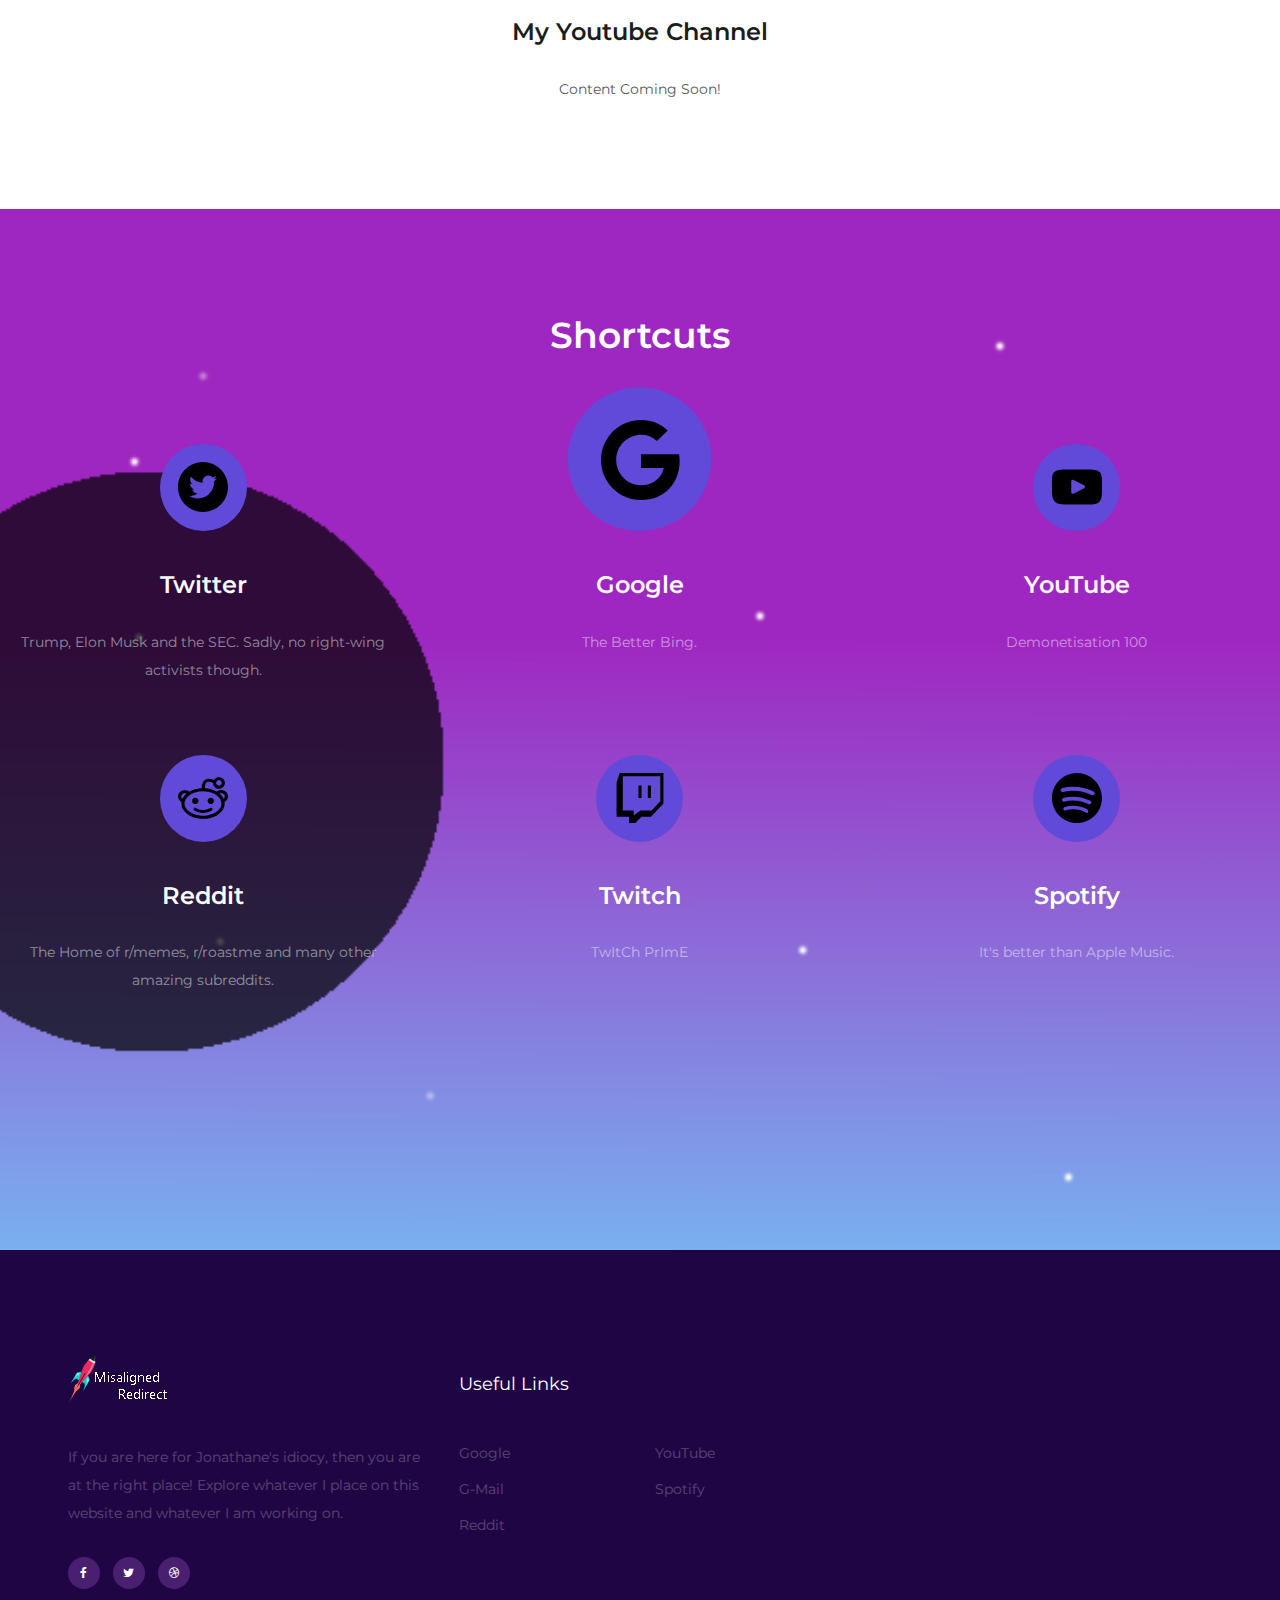
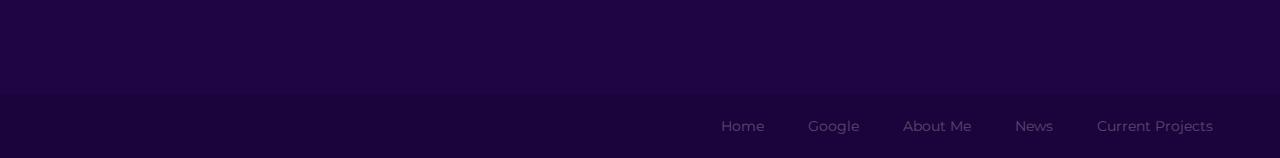
==== commit 4c9eec78: "Fixed Github link connected to my account" ====
--- a/index.html
+++ b/index.html
@@ -88,7 +88,7 @@
                         </div>
                     </div>
                     <div class="col-lg-4 col-md-6 feature-item fi-center-top">
-                        <a href="https://www.github.com">
+                        <a href="https://www.github.com/ImMisaligned">
                         <div class="ft-icon one">
                             <img alt=GHB src=./img/github-logo.svg class="flaticon-center one">
                         </div>
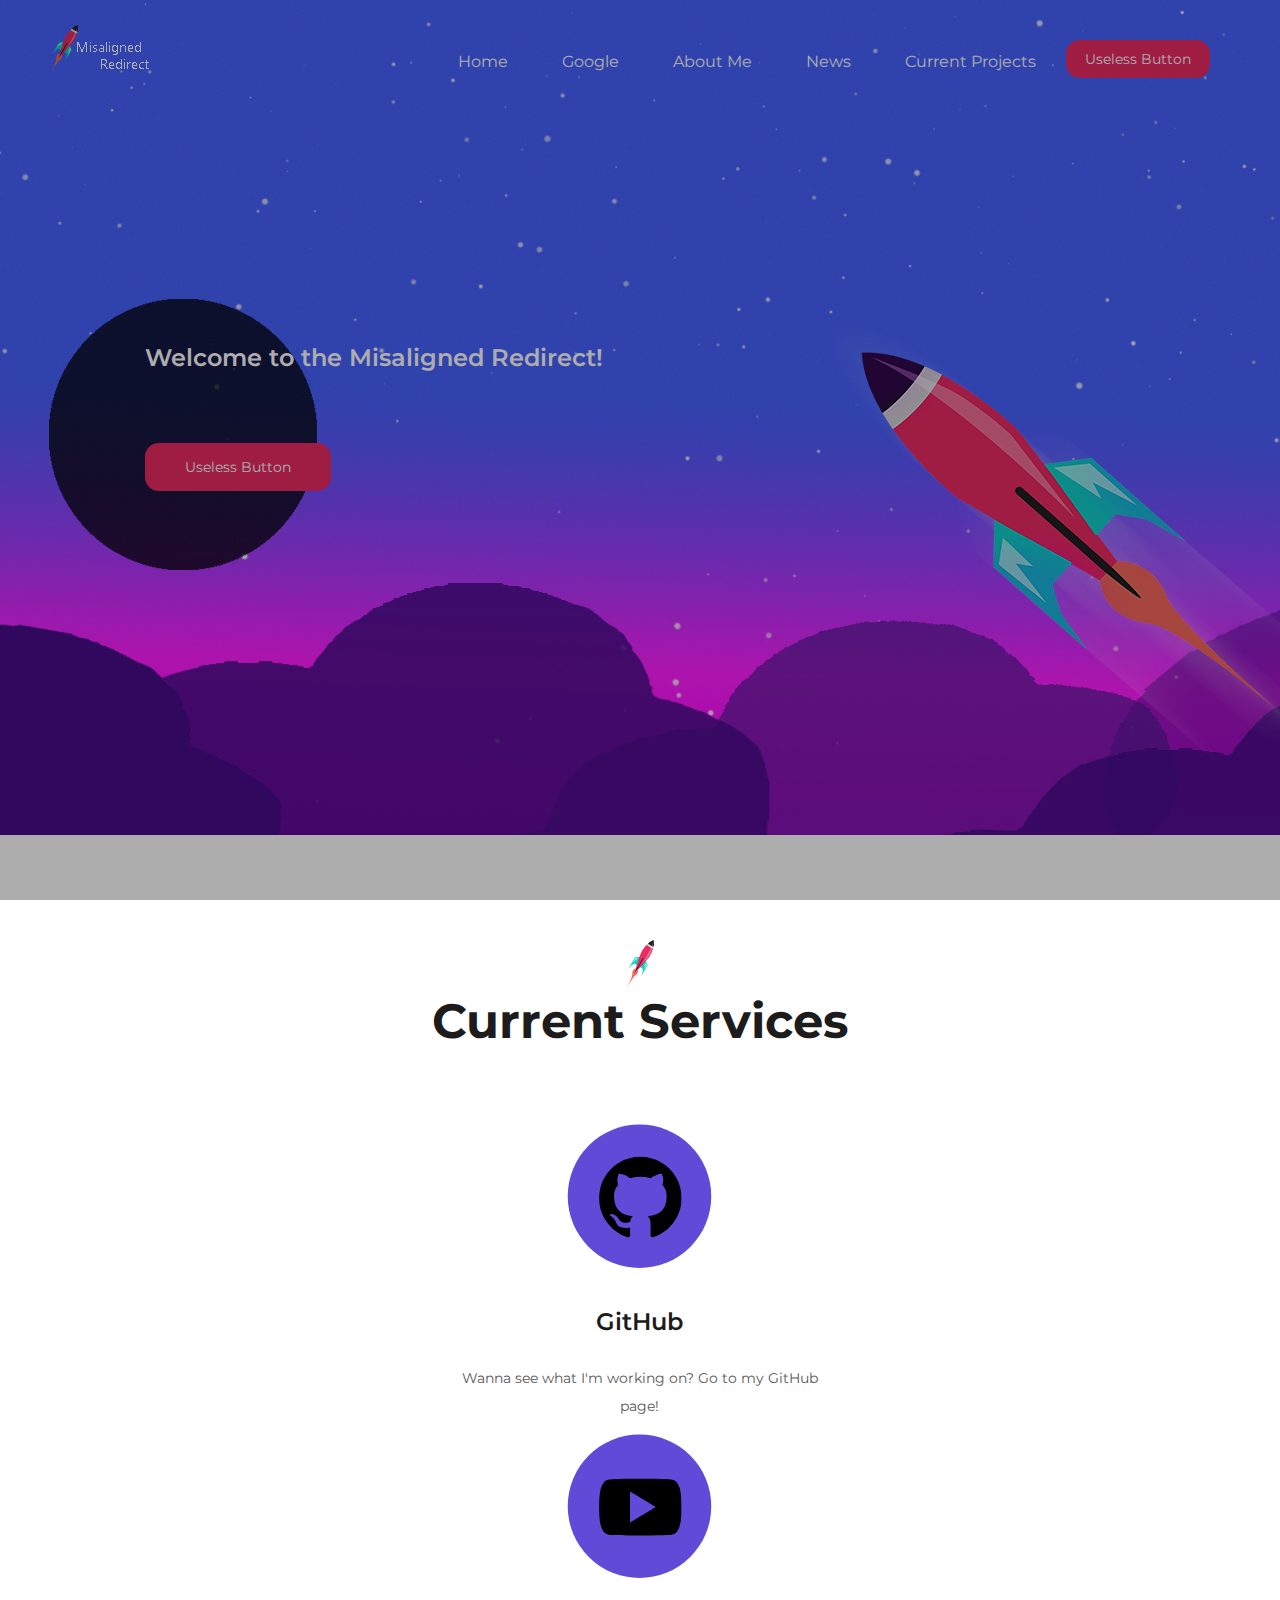
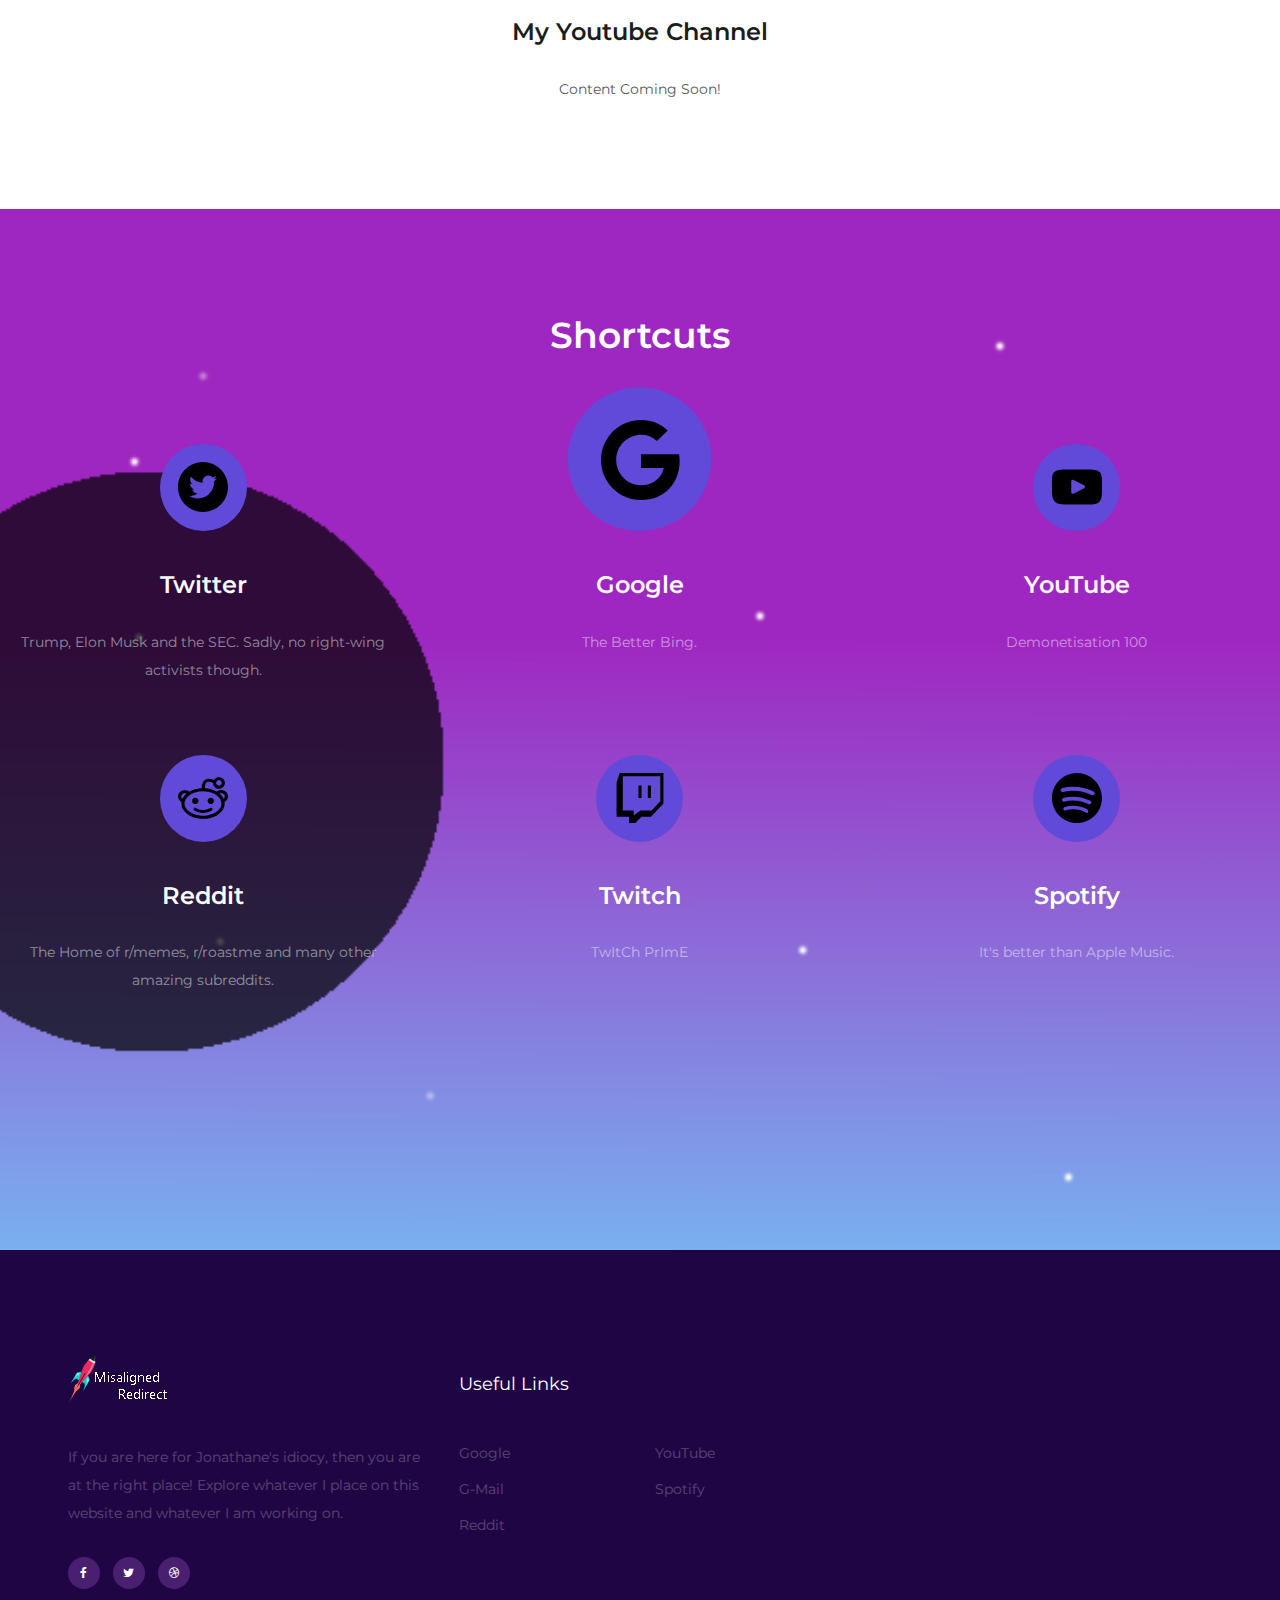
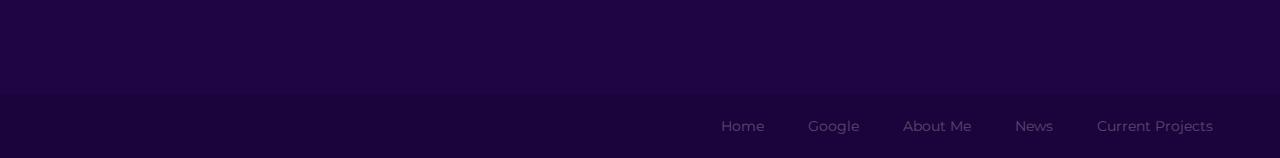
==== commit 9bb72c55: "Update index.html" ====
--- a/index.html
+++ b/index.html
@@ -156,7 +156,7 @@
                 <div class="col-lg-4 col-md-6 feature-item text-white">
                     <a href="https://www.reddit.com">
                     <div class="ft-icon">
-                        <img src="/img/reddit-logo.svg" alt="R" class="flaticon-df">
+                        <img src="img/reddit-logo.svg" alt="R" class="flaticon-df">
                     </div>
                     </a>
                     <h4>Reddit</h4>
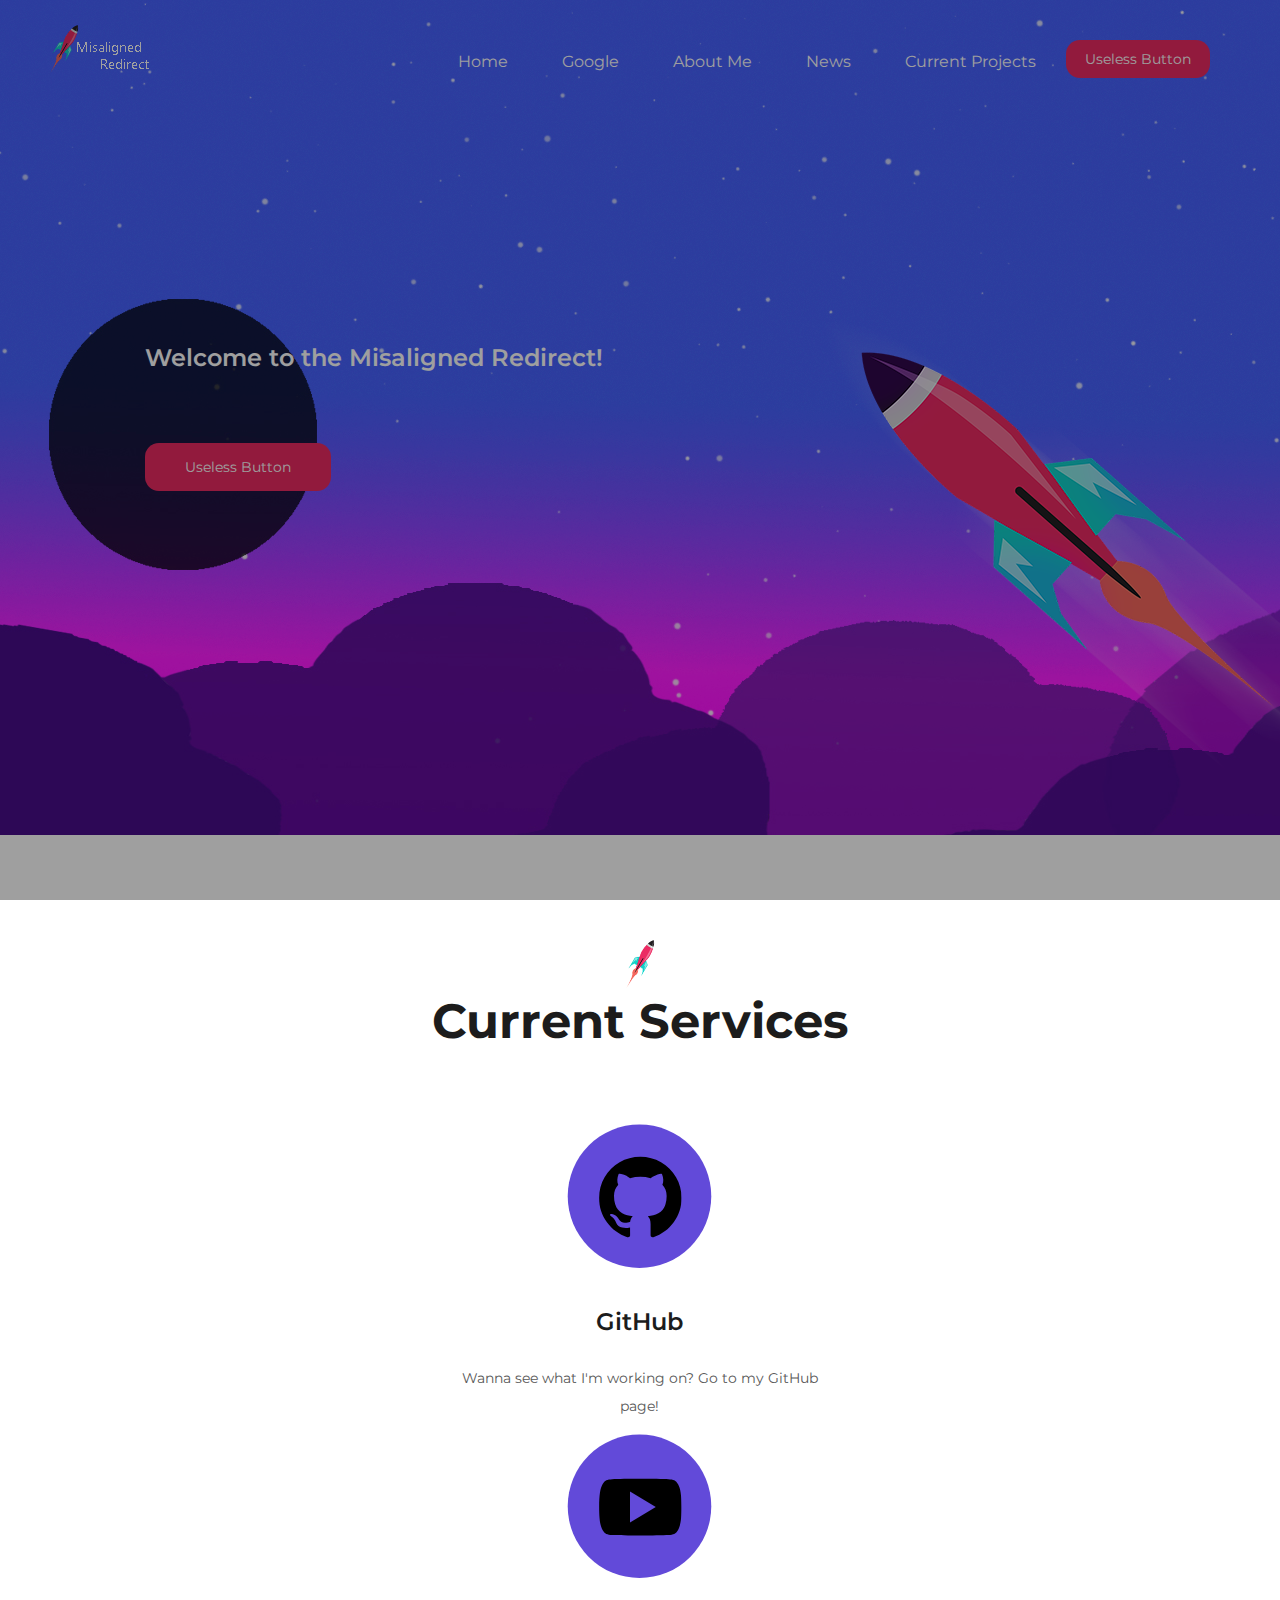
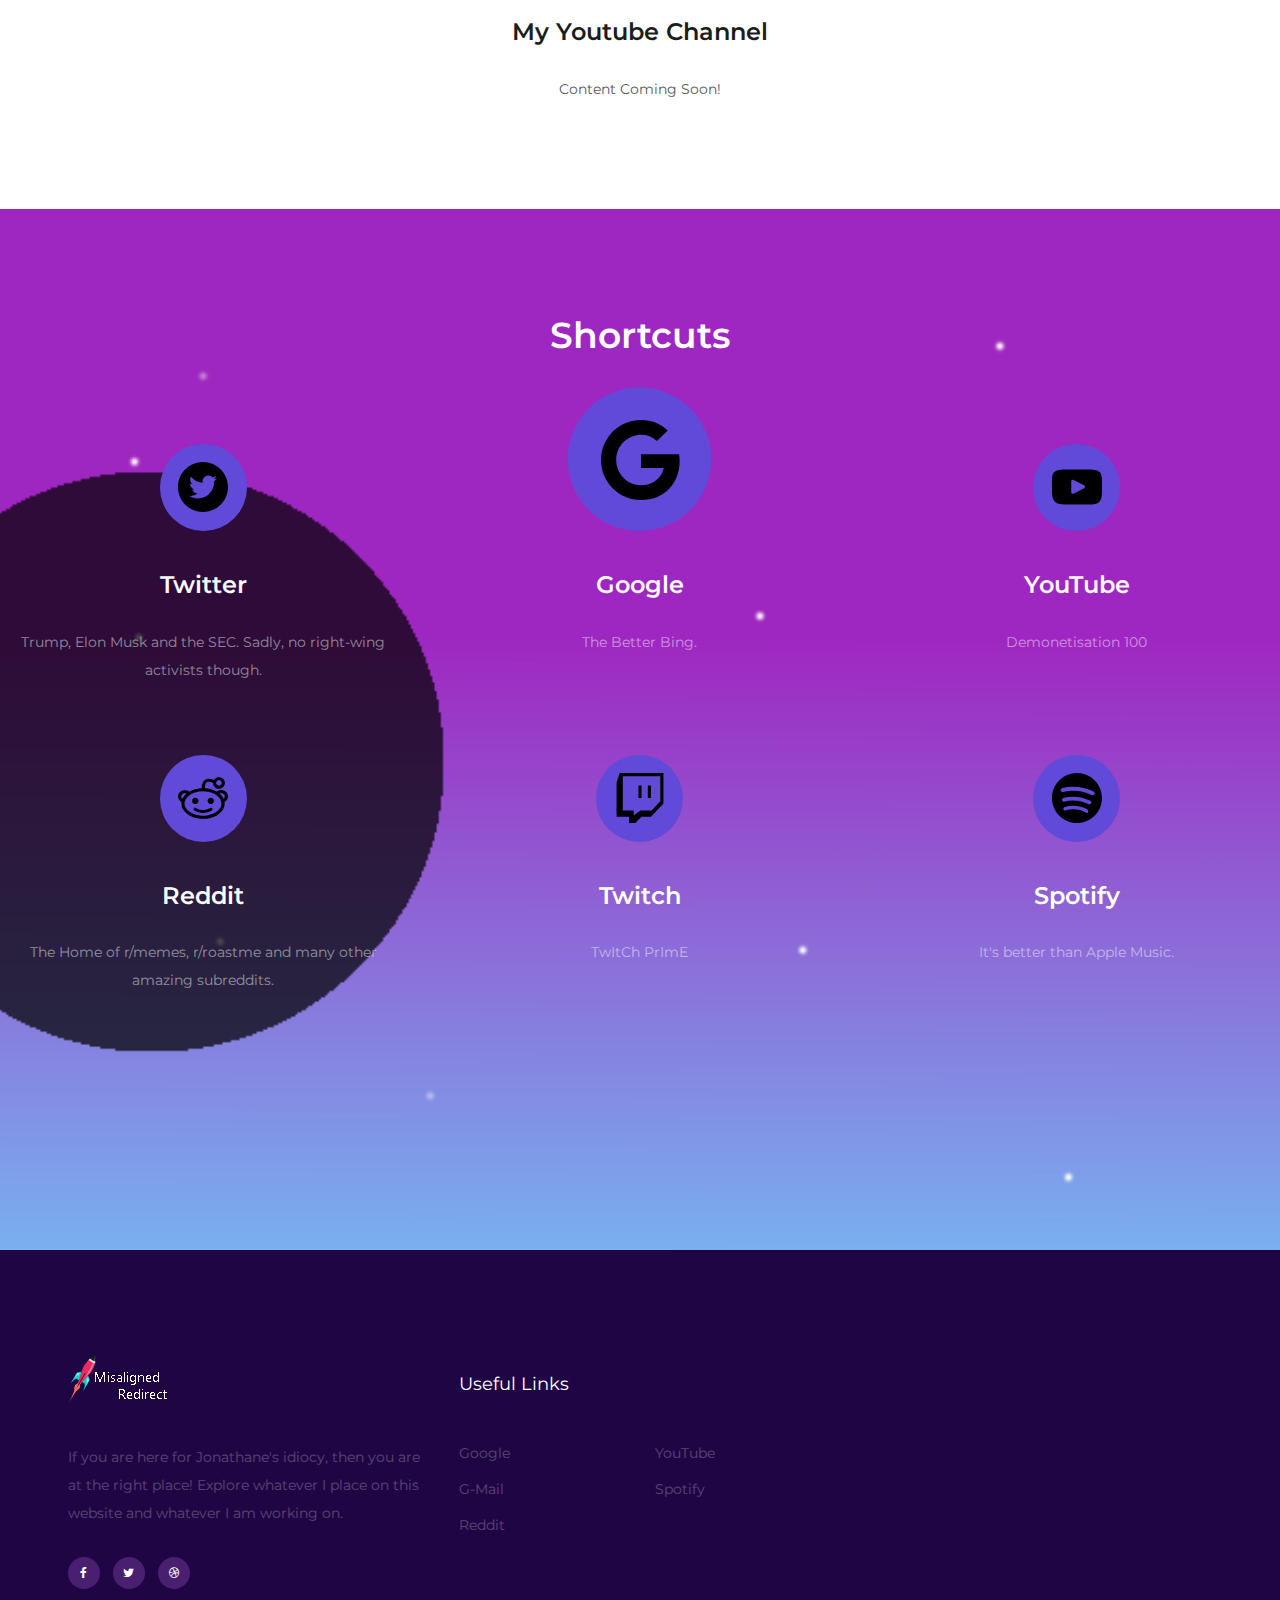
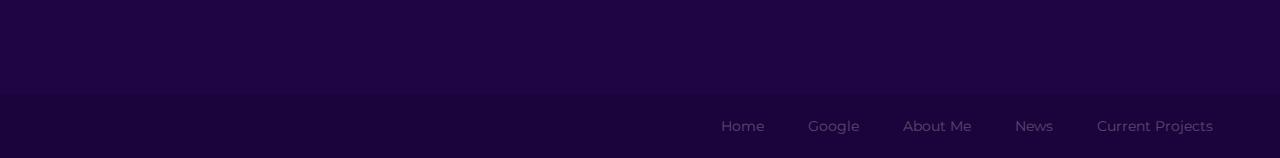
==== commit 312a6556: "Update index.html" ====
--- a/index.html
+++ b/index.html
@@ -147,7 +147,7 @@
                 <div class="col-lg-4 col-md-6 feature-item">
                     <a href="https://www.youtube.com">
                     <div class="ft-icon">
-                        <img src="img/youtube-icon.svg" alt=Y class="flaticon-df ">
+                        <img src="img/youtube-icon.svg" alt=Y class="flaticon-df">
                     </div>
                     </a>
                     <h4 class="text-light">YouTube</h4>
@@ -156,7 +156,7 @@
                 <div class="col-lg-4 col-md-6 feature-item text-white">
                     <a href="https://www.reddit.com">
                     <div class="ft-icon">
-                        <img src="img/reddit-logo.svg" alt="R" class="flaticon-df">
+                        <img src="./img/reddit-logo.svg" alt="R" class="flaticon-df">
                     </div>
                     </a>
                     <h4>Reddit</h4>
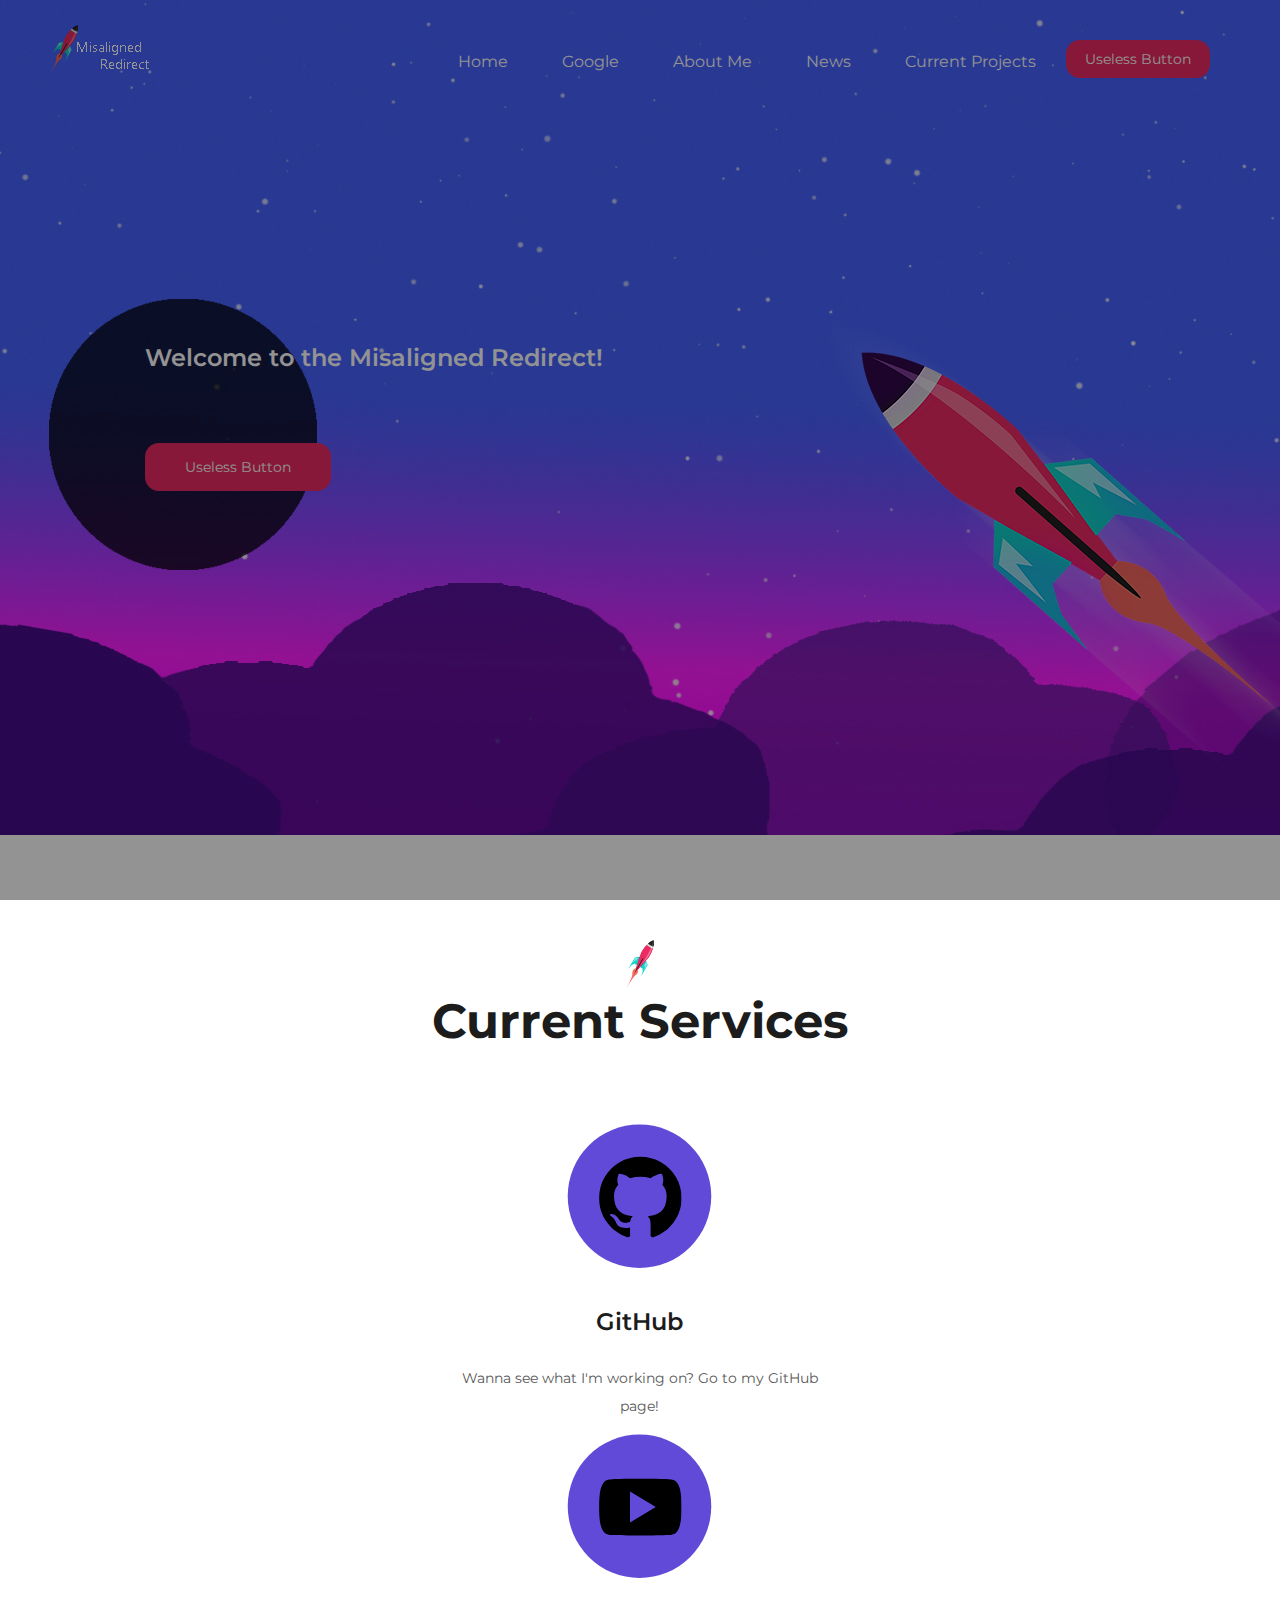
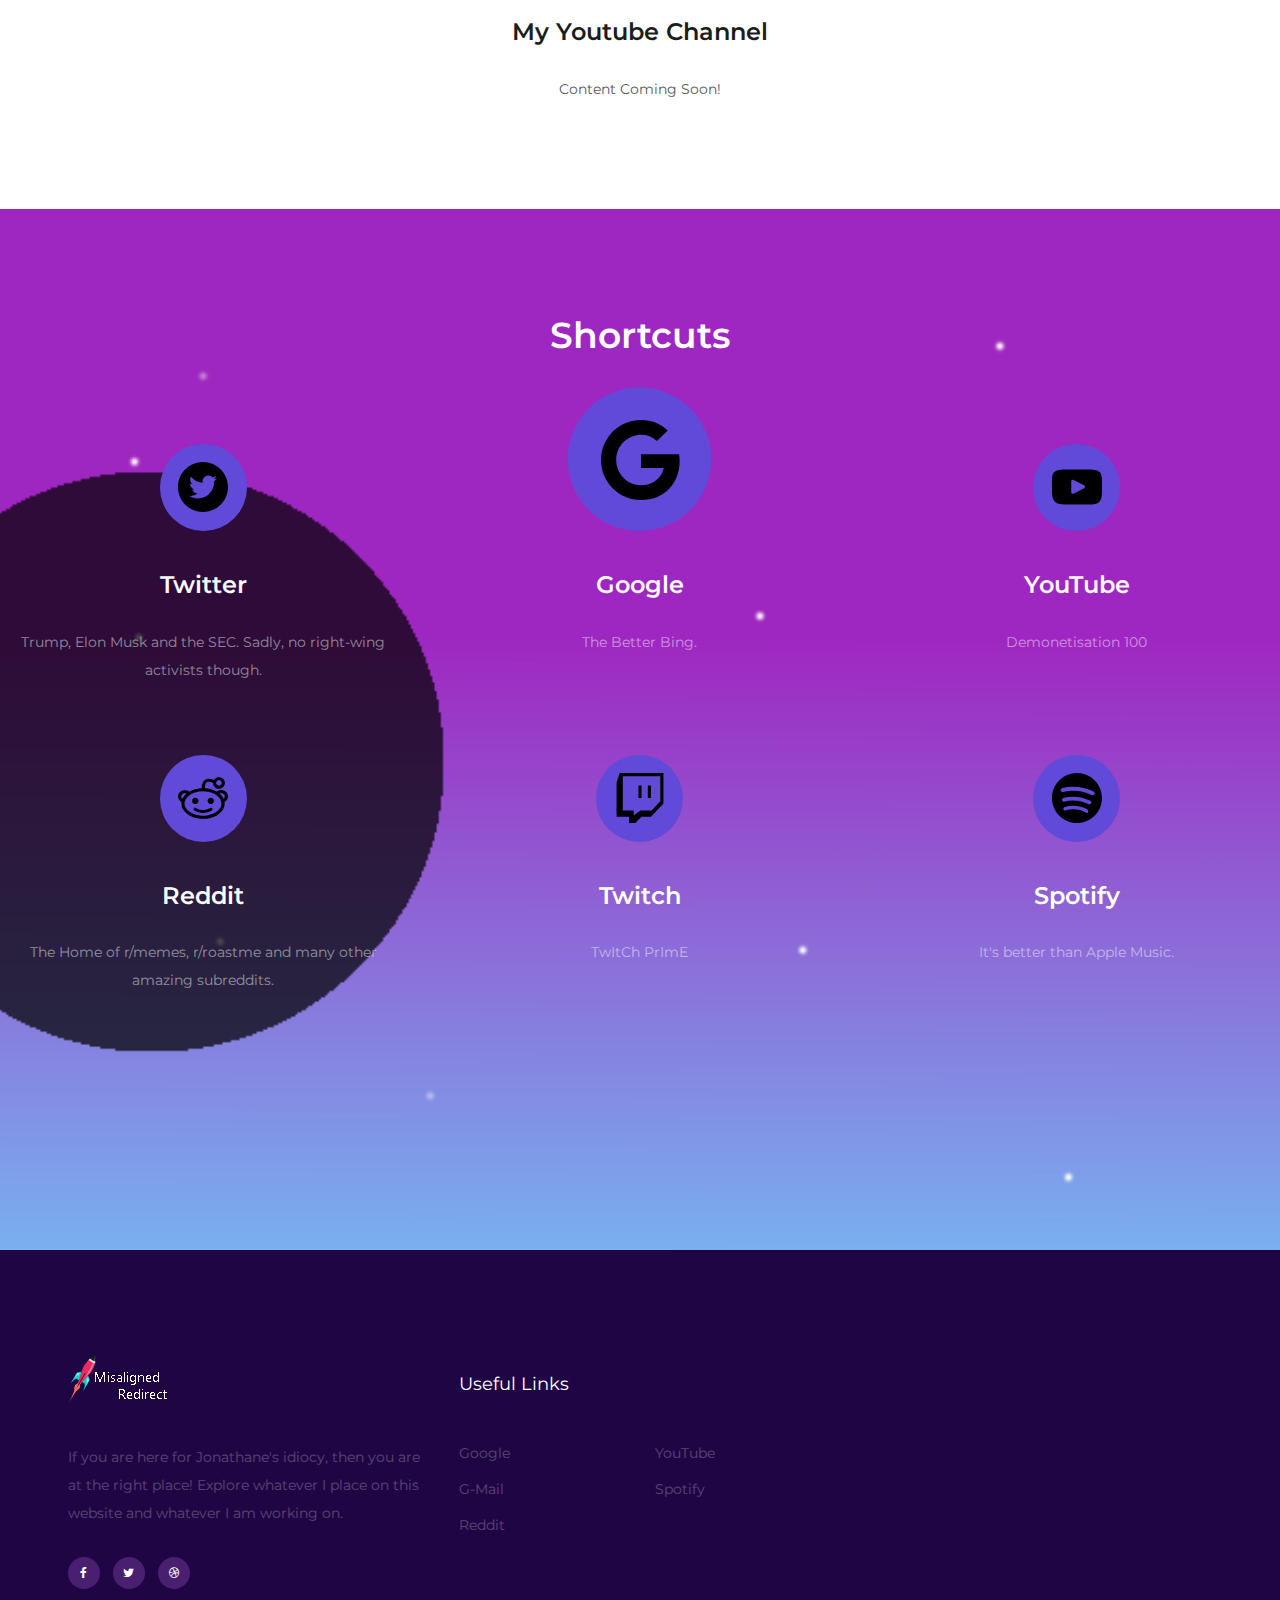
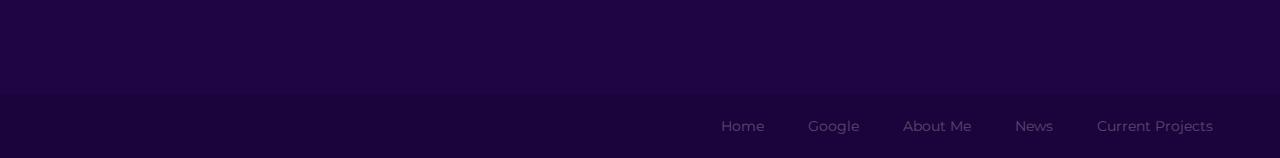
==== commit cb201bf0: "Update index.html" ====
--- a/index.html
+++ b/index.html
@@ -217,10 +217,10 @@
                                 <div class="col-sm-6">
                                     <ul>
                                         <li>
-                                            <a href="www.google.com">Google</a>
-                                        </li>
-                                        <li>
-                                            <a href="mail.google.com">G-Mail</a>
+                                            <a href="https://www.google.com">Google</a>
+                                        </li>
+                                        <li>
+                                            <a href="https://mail.google.com">G-Mail</a>
                                         </li>
                                         <li>
                                             <a href="">Reddit</a>
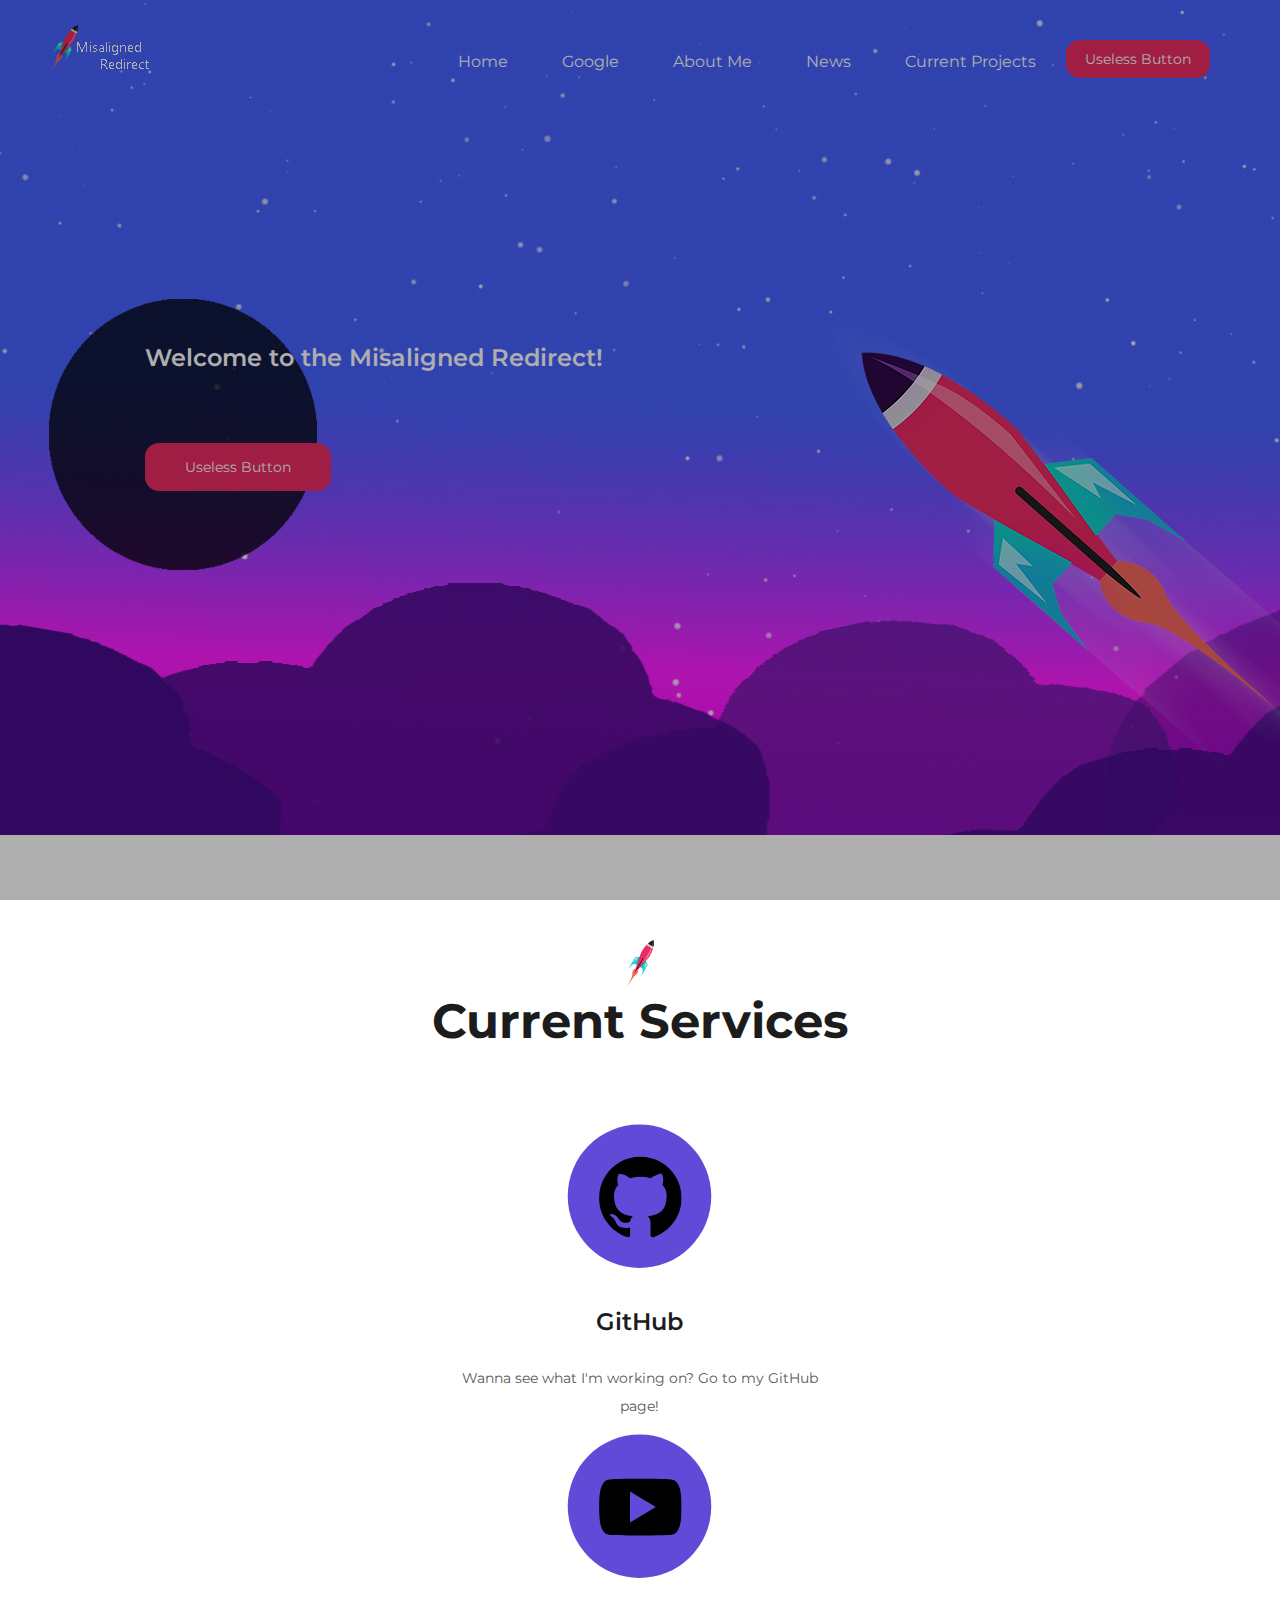
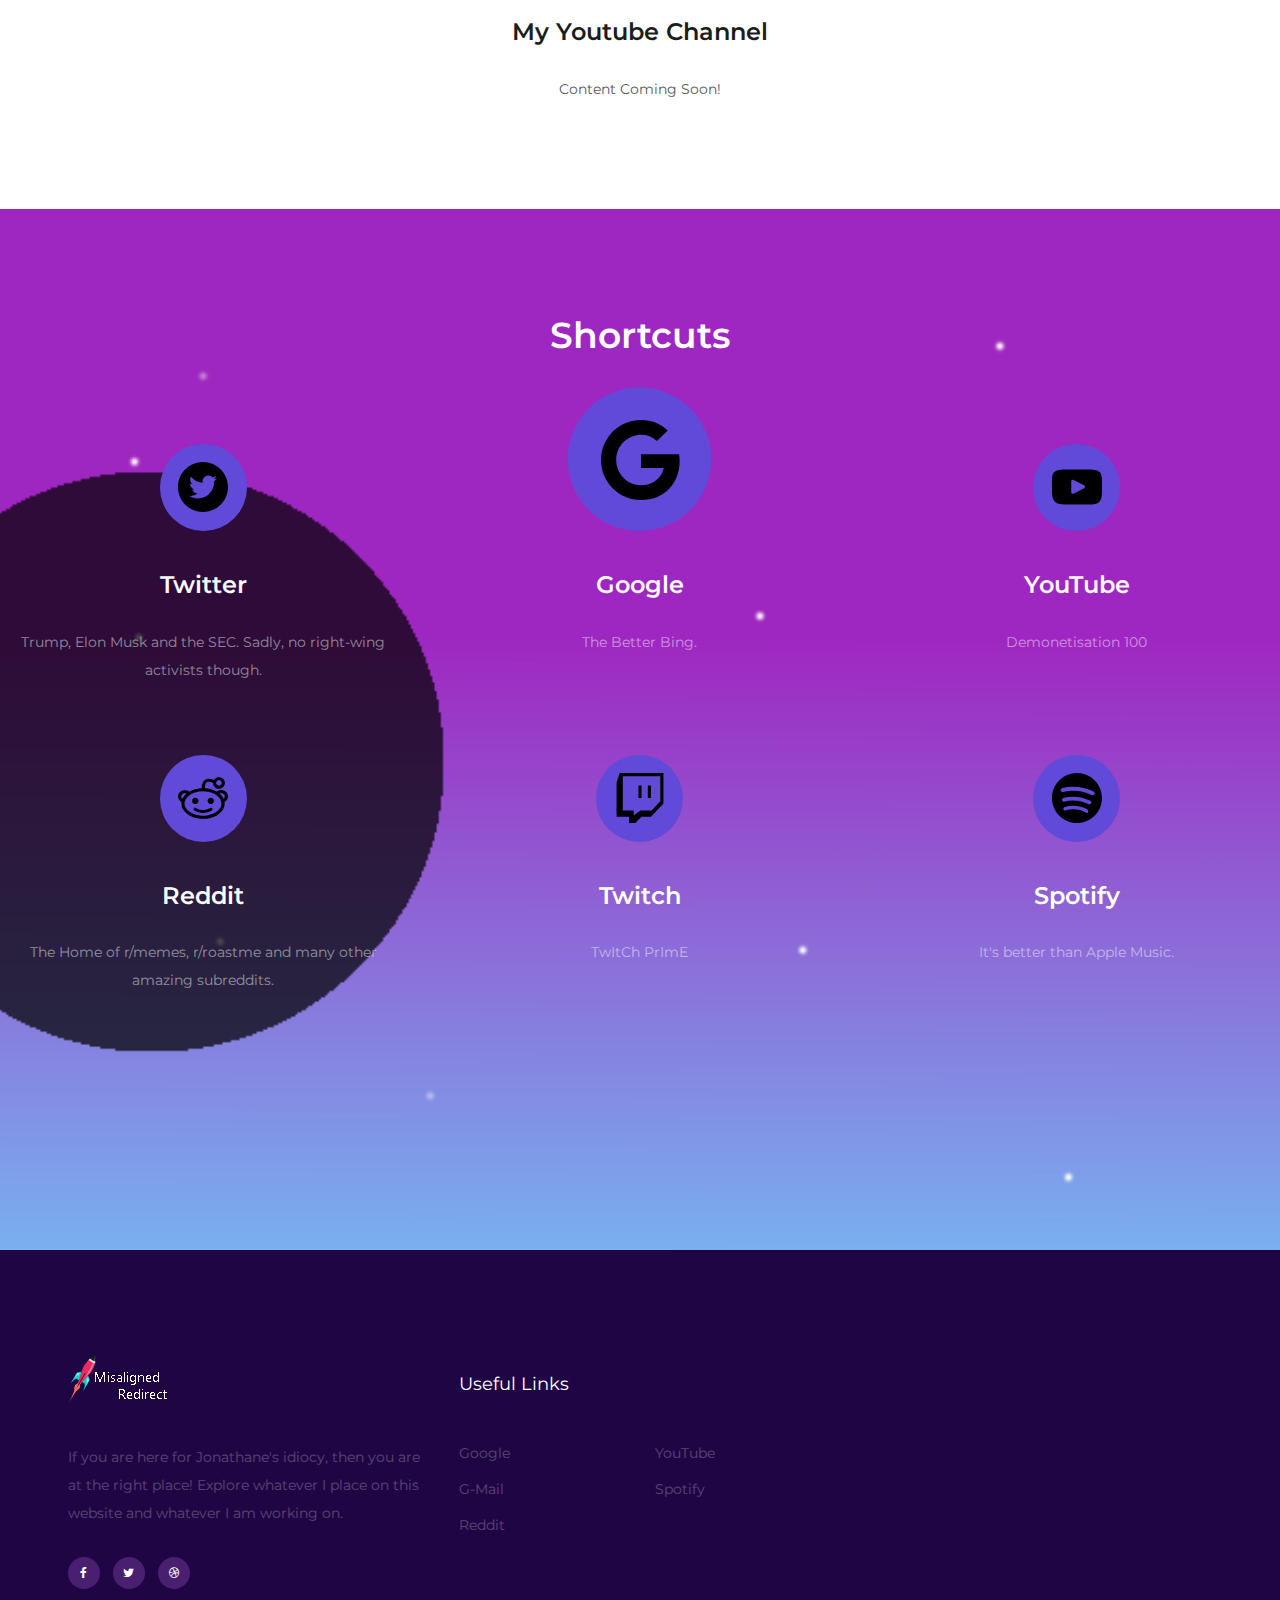
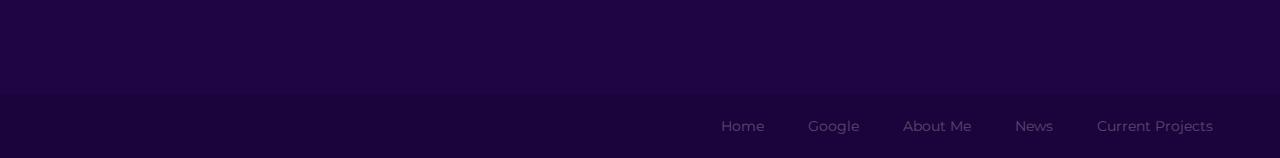
==== commit 3871c992: "Update index.html" ====
--- a/index.html
+++ b/index.html
@@ -223,8 +223,8 @@
                                             <a href="https://mail.google.com">G-Mail</a>
                                         </li>
                                         <li>
-                                            <a href="">Reddit</a>
-                                            <a href="https://www.reddit.com"></a>
+                                            <a href="https://www.reddit.com">Reddit</a>
+                                            <a href=""></a>
                                         </li>
                                         <li>
                                             <a href=""></a>
